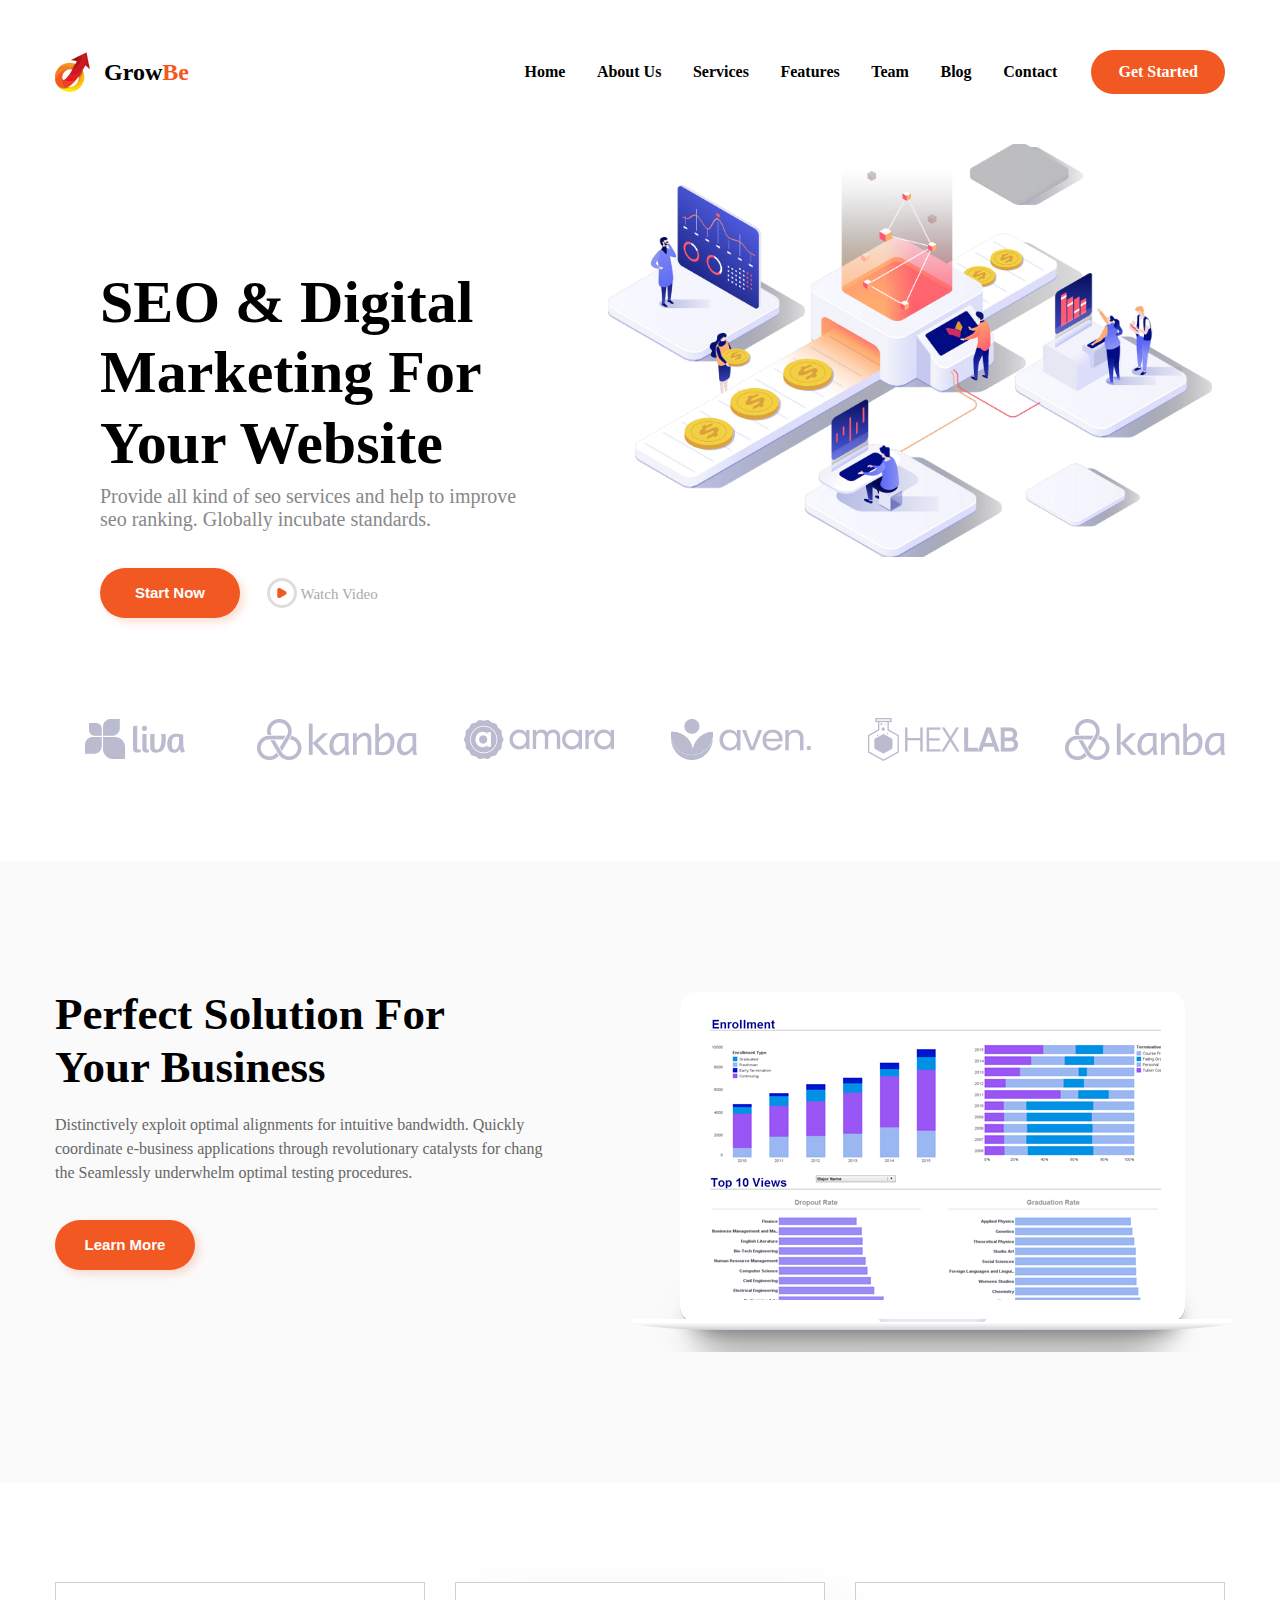
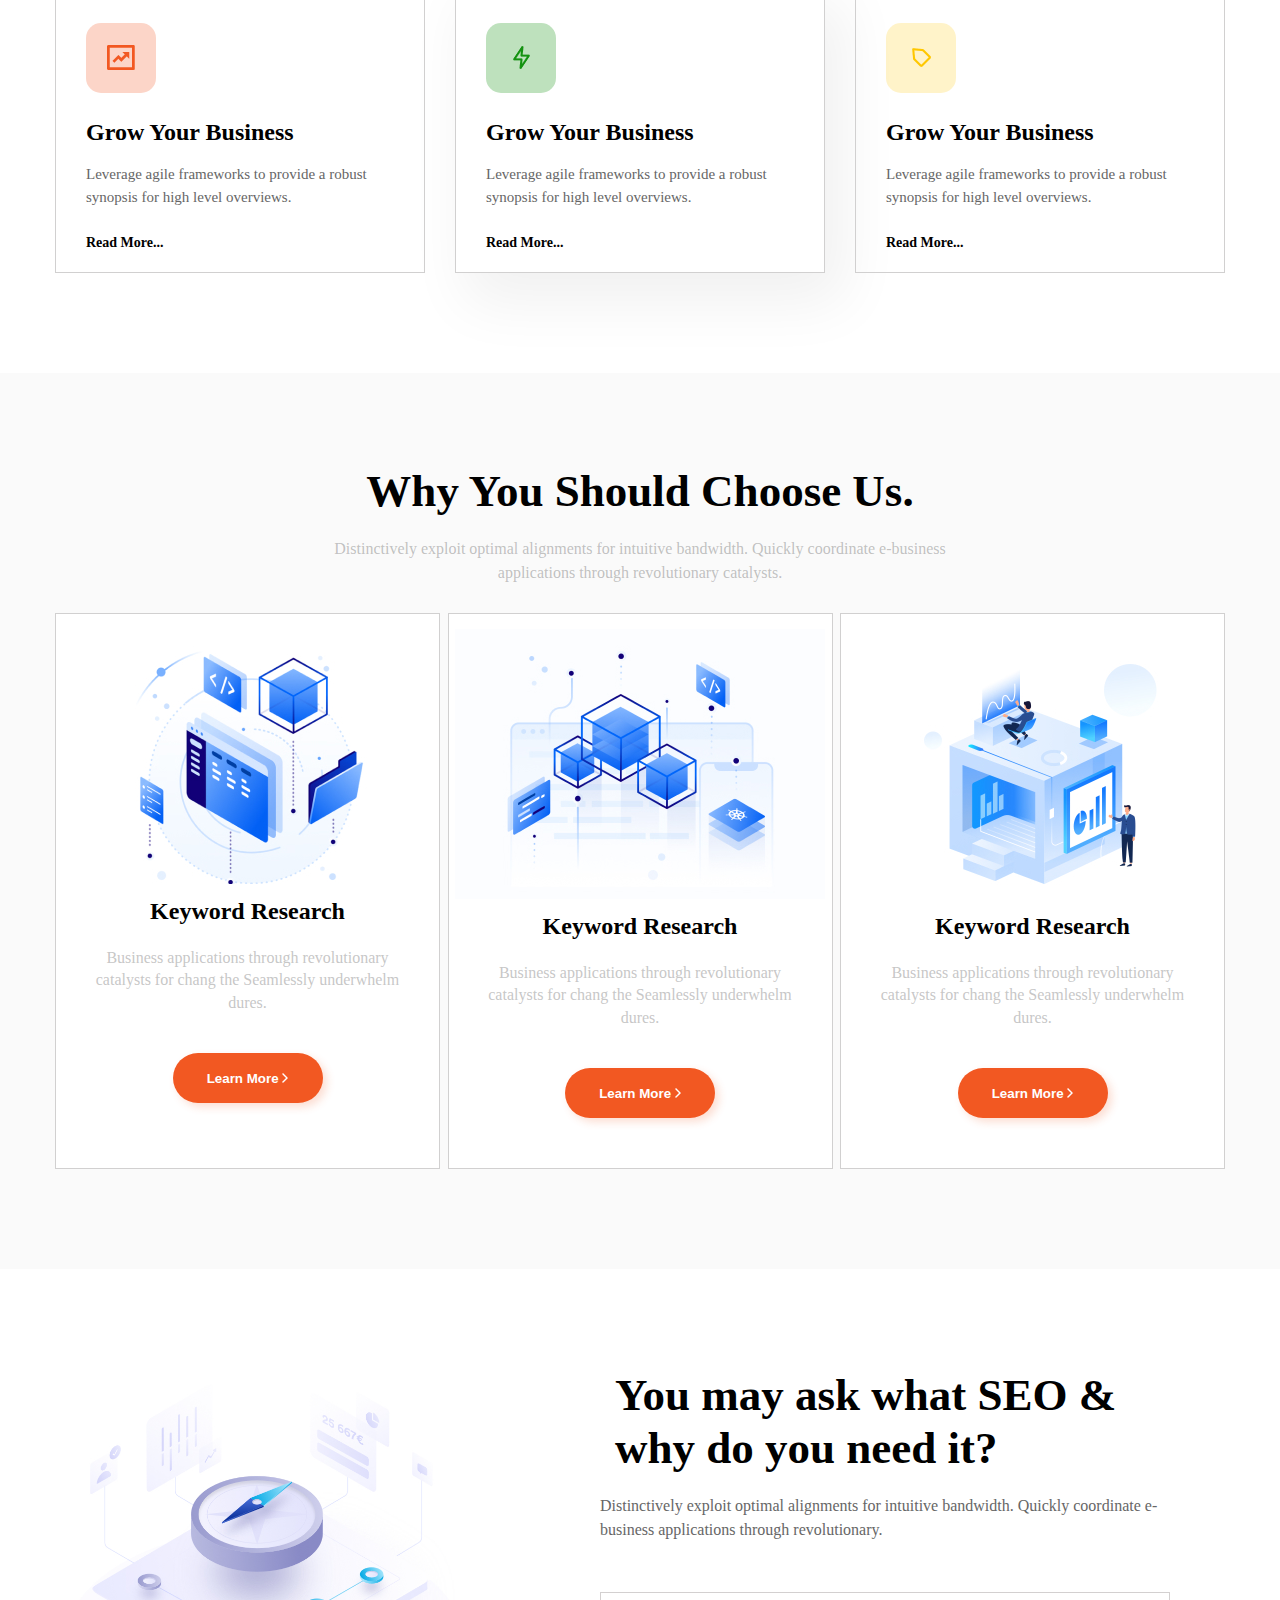
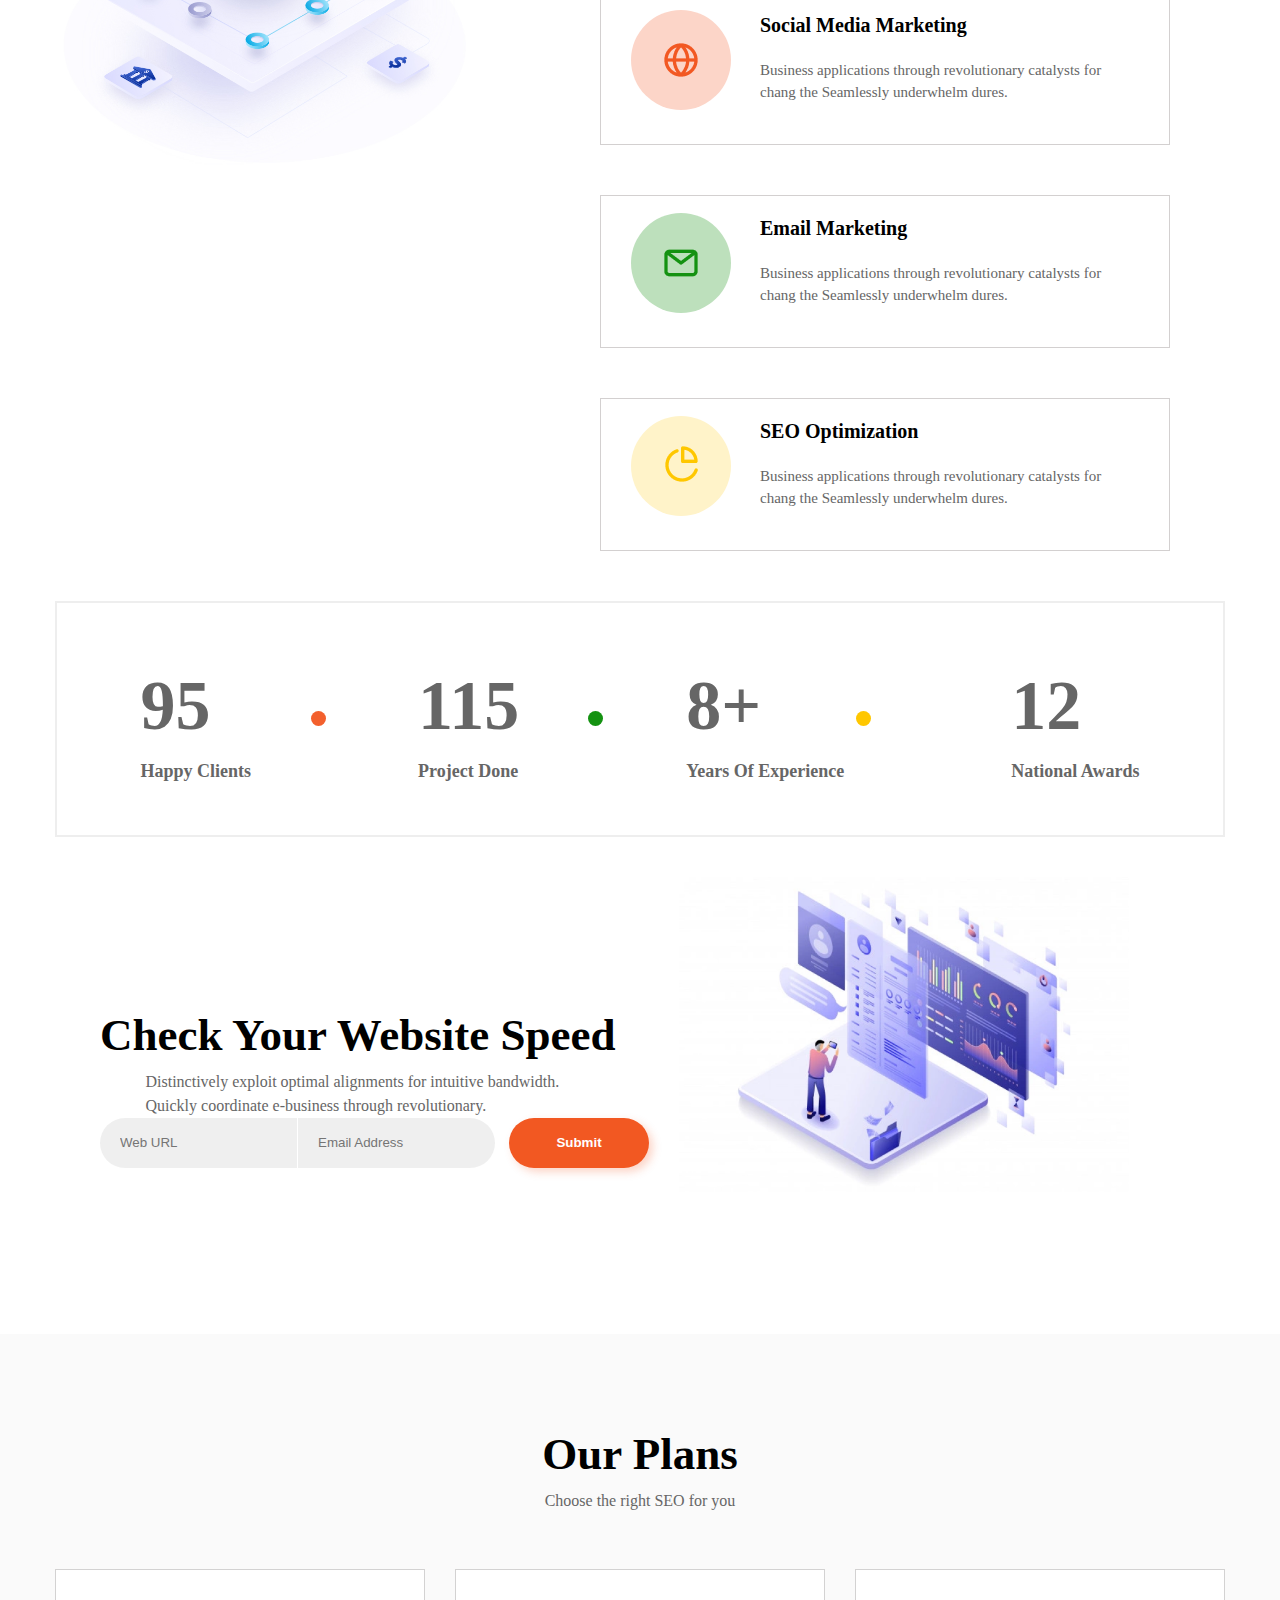
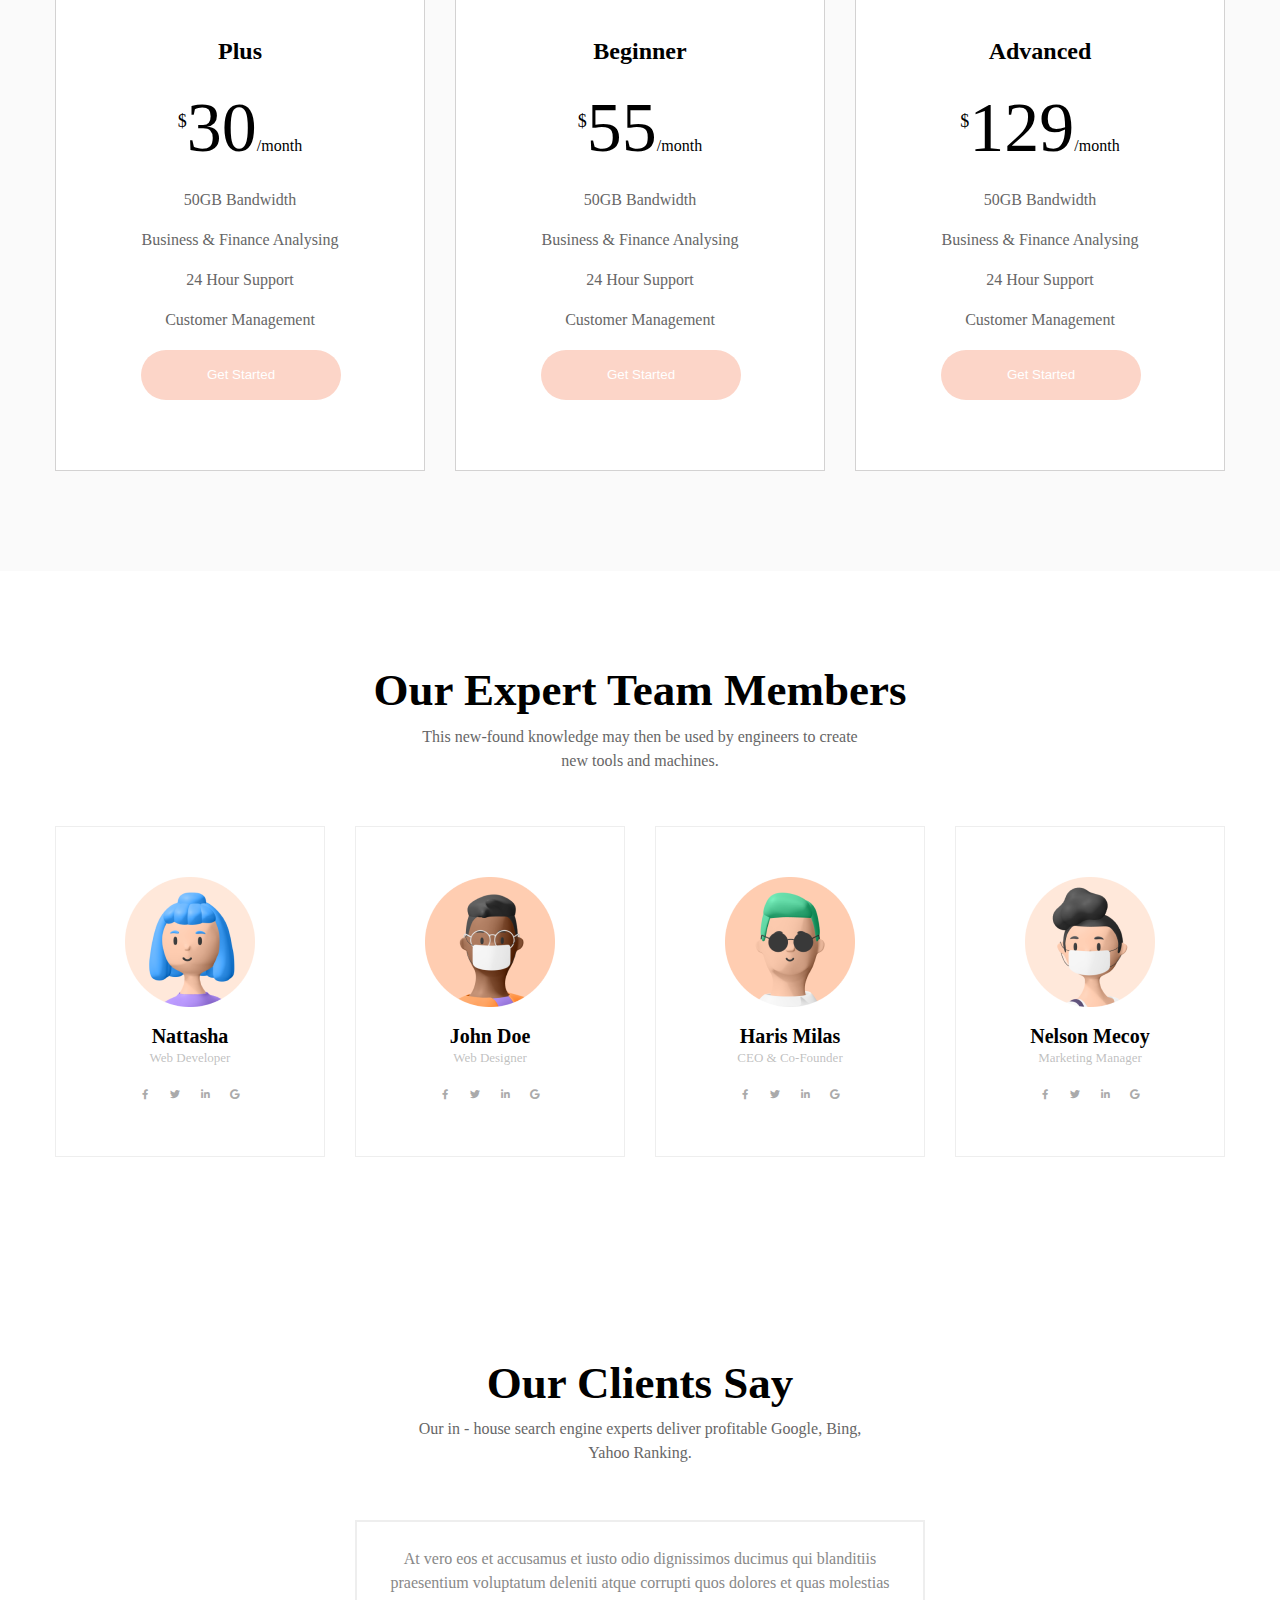
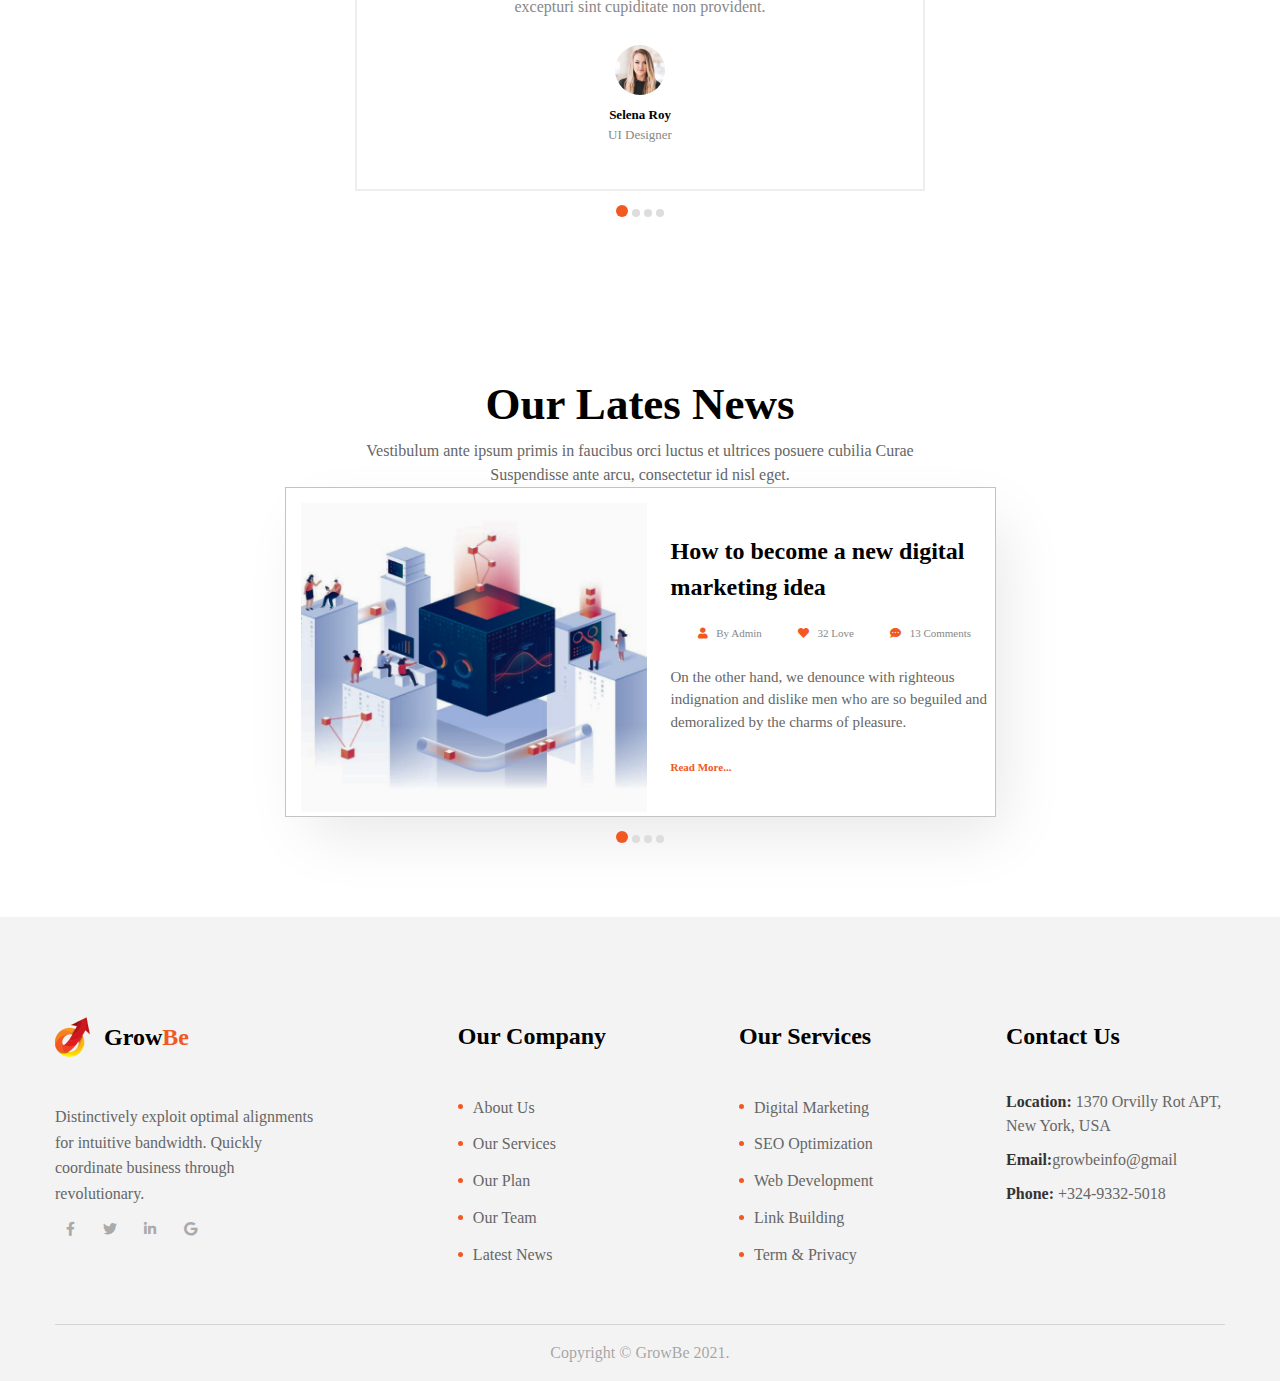
==== index.html @ 4da5a5cf "files extracted" ====
<!DOCTYPE html>
<html lang="en">
<head>
    <meta charset="UTF-8">
    <meta http-equiv="X-UA-Compatible" content="IE=edge">
    <meta name="viewport" content="width=device-width, initial-scale=1.0">
    <title>Proweb Object</title>
    <link rel="stylesheet" href="style/all.min.css">
    <link rel="stylesheet" href="style/stylesheet.css">
    <link rel="stylesheet" href="style/style.css">
    <link rel="stylesheet" href="style/media.css">
</head>
<body>
    
    <div class="header">
           <div class="nav">
               <a href="" class="logo">
                   <img src="images/logo.png" alt="">
                   Grow<span>Be</span>
               </a>
               
               <div class="navbar-burger">
                   <span></span>
               </div>
               <div class="links">
                <ul class="nav-menu">
                    <li class="nav-item">
                        <a href="" class="nav-link">Home</a>
                     </li>
                    <li class="nav-item">
                        <a href="" class="nav-link">About Us</a>
                     </li>
                    <li class="nav-item">
                        <a href="" class="nav-link">Services</a>
                     </li>
                    <li class="nav-item">
                        <a href="" class="nav-link">Features</a>
                     </li>
                    <li class="nav-item">
                        <a href="" class="nav-link">Team</a>
                     </li>
                    <li class="nav-item">
                        <a href="" class="nav-link">Blog</a>
                     </li>
                    <li class="nav-item">
                        <a href="" class="nav-link">Contact</a>
                     </li>
                     <li class="nav-item start-item-extra">
                        <a href="" class="nav-link start-link">Get Started</a>
                     </li>
                </ul>
                <div class="nav-item start-item">
                    <a href="" class="nav-link start-link">Get Started</a>
                 </div>
               </div>
           </div>
           
           <div class="container">
               <div class="header-content">
                   
                   <div class="left-content">
                    <h1>SEO & Digital Marketing For Your Website</h1>
                        <p>Provide all kind of seo services and help to improve
                        seo ranking. Globally incubate standards.</p>
                     <div class="header-links">
                            <button class="start-btn">Start Now</button>
                        <div class="watch-link">
                            <a href="">
                                <img src="images/Polygon 1.png" alt="">
                               </a>
                            Watch Video
                        </div>
                     </div>
                   </div>
                   
                   <div class="right-content">
                       <img width="80%" src="images/pngfind 1.jpg" alt="">
                   </div>
                    
               </div>
           </div>
           <div class="brands-logos">
            <img src="images/icon1.png" alt="">
            <img src="images/icon2 and 6.png" alt="">
            <img src="images/icon3.png" alt="">
            <img src="images/icon4.png" alt="">
            <img src="images/icon5.png" alt="">
            <img src="images/icon2 and 6.png" alt="">
        </div>
    </div>
    
    <section class="solution">
        <div class="container">
            <div class="solution-content">
               <h2>Perfect Solution For
                Your Business</h2> 
                <p>Distinctively exploit optimal alignments for intuitive bandwidth. Quickly
                    coordinate e-business applications through revolutionary catalysts for
                    chang the Seamlessly underwhelm optimal testing procedures.</p>
                    <button class="learn">Learn More</button>
            </div>
            <div class="solution-diagram">
                <img src="images/sectionSolution diagram.png" alt="">
            </div>
        </div>
    </section>
    
    <section class="services">
        <div class="container">
           <div class="service-items">
               <div class="service-content">
                   <div class="vector">
                       <img src="images/Vector icon1.png" alt="">
                   </div>
                   <h2>Grow Your Business</h2>
                   <p>Leverage agile frameworks to provide a robust synopsis for high level overviews.</p>
                   <a href="">Read More...</a>
               </div>
               <div class="service-content services-content2">
                   <div class="vector vector2">
                       <img src="images/Vector icon2.png" alt="">
                   </div>
                   <h2>Grow Your Business</h2>
                   <p>Leverage agile frameworks to provide a robust synopsis for high level overviews.</p>
                   <a href="">Read More...</a>
               </div>
               <div class="service-content">
                   <div class="vector vector3">
                       <img src="images/Vector icon3.png" alt="">
                   </div>
                   <h2>Grow Your Business</h2>
                   <p>Leverage agile frameworks to provide a robust synopsis for high level overviews.</p>
                   <a href="">Read More...</a>
               </div>
           </div> 
        </div>
    </section>
    
    <section class="info">
        <div class="container">
          <h2 class="info-title">Why You Should Choose Us.</h2>  
          <p class="info-subtitle">Distinctively exploit optimal alignments for intuitive bandwidth. Quickly coordinate e-business
            applications through revolutionary catalysts.</p>
            
            <div class="info-items">
                <div class="info-blocks">
                    <img src="images/keyword photo1.jpg" alt="">
                    <h2>Keyword Research</h2>
                    <p>Business applications through revolutionary catalysts for chang the Seamlessly underwhelm dures.</p>
                    <button class="moreInfo">Learn More <img src="images/Vector (7).png" alt=""></button>
                </div>
                <div class="info-blocks">
                    <img src="images/keyword photo2.jpg" alt="">
                    <h2>Keyword Research</h2>
                    <p>Business applications through revolutionary catalysts for chang the Seamlessly underwhelm dures.</p>
                    <button class="moreInfo">Learn More <img src="images/Vector (7).png" alt=""></button>
                </div>
                <div class="info-blocks">
                    <img src="images/keyword photo3.jpg" alt="">
                    <h2>Keyword Research</h2>
                    <p>Business applications through revolutionary catalysts for chang the Seamlessly underwhelm dures.</p>
                    <button class="moreInfo">Learn More <img src="images/Vector (7).png" alt=""></button>
                </div>
            </div>
        </div>
    </section>
    
    <section class="reason">
           <div class="reason-items">
               <div class="reason-content">
                   <img width="80%" src="images/dribbble_illustration_v3 1.jpg" class="illustration-photo" alt="">
               </div>
               
               <div class="reason-text-content">
                  <h2>You may ask what SEO & why do you need it?</h2> 
                  <p>Distinctively exploit optimal alignments for intuitive bandwidth. Quickly coordinate e-business applications through revolutionary.</p>  
                  
                  <div class="fields-marketing">
                      <div class="marketing-icon">
                          <img src="images/illustrate icon1.png" alt="">
                      </div>
                      <div class="marketing-text">
                        <h3>Social Media Marketing</h3>
                        <p>Business applications through revolutionary catalysts
                          for chang the Seamlessly underwhelm dures.</p>
                      </div>
                  </div>
                  <div class="fields-marketing">
                      <div class="marketing-icon market-icon2">
                          <img src="images/illustrate icon2.png" alt="">
                      </div>
                      <div class="marketing-text">
                        <h3>Email Marketing</h3>
                        <p>Business applications through revolutionary catalysts
                          for chang the Seamlessly underwhelm dures.</p>
                      </div>
                  </div>
                  <div class="fields-marketing">
                      <div class="marketing-icon market-icon3">
                          <img src="images/Vector (8).png" alt="">
                          <img src="images/Vector (9).png" alt="" class="extra-part">
                      </div>
                      <div class="marketing-text">
                        <h3>SEO Optimization</h3>
                        <p>Business applications through revolutionary catalysts
                          for chang the Seamlessly underwhelm dures.</p>
                      </div>
                  </div>
               </div>
           </div> 
    </section>
    
    <section class="results">
        <div class="container">
            <div class="result-statistics">
               <div class="project-nums">
                  <h2>95</h2> 
                  <p>Happy Clients</p>
               </div> 
               <div class="project-nums">
                  <h2>115</h2> 
                  <p>Project Done</p>
               </div> 
               <div class="project-nums">
                  <h2>8+</h2> 
                  <p>Years Of Experience</p>
               </div> 
               <div class="project-nums">
                  <h2>12</h2> 
                  <p>National Awards</p>
               </div> 
            </div>
        </div>
    </section>
    
    <section class="checkSpeed">
        <div class="container">
            <div class="check-content">
                <div class="check-text">
                    <h2>Check Your Website Speed </h2>
                    <p>Distinctively exploit optimal alignments for intuitive bandwidth.
                        Quickly coordinate e-business through revolutionary.</p>
                     <form action="" class="search-form">
                         <input type="text" placeholder="Web URL" class="check-input check-web">
                         <input type="text" placeholder="Email Address" class="check-input check-email">
                         <button type="submit">Submit</button>
                     </form>   
                </div>
                
                <div class="check-photo">
                    <img width="90%" src="images/image 1 (1).png" alt="">
                </div>
            </div>
        </div>
    </section>
    
    <section class="plans">
        <div class="container">
            <h2 class="title">Our Plans</h2>
            <p class="subtitle">Choose the right SEO for you</p>
            
            <div class="plan-items">
                <div class="plan-item-block">
                    <h2>Plus</h2>
                    <div class="price">
                        <span><sup>$</sup>30</span>/month
                    </div>
                    <ul>
                        <li>50GB Bandwidth</li>
                        <li>Business & Finance Analysing</li>
                        <li>24 Hour Support</li>
                        <li>Customer Management</li>
                    </ul>
                    
                    <button class="getPlanBtn">Get Started</button>
                </div>
                <div class="plan-item-block plan-item-main">
                    <h2>Beginner</h2>
                    <div class="price">
                        <span><sup>$</sup>55</span>/month
                    </div>
                    <ul>
                        <li>50GB Bandwidth</li>
                        <li>Business & Finance Analysing</li>
                        <li>24 Hour Support</li>
                        <li>Customer Management</li>
                    </ul>
                    
                    <button class="getPlanBtn">Get Started</button>
                </div>
                <div class="plan-item-block">
                    <h2>Advanced</h2>
                    <div class="price">
                        <span><sup>$</sup>129</span>/month
                    </div>
                    <ul>
                        <li>50GB Bandwidth</li>
                        <li>Business & Finance Analysing</li>
                        <li>24 Hour Support</li>
                        <li>Customer Management</li>
                    </ul>
                    
                    <button class="getPlanBtn">Get Started</button>
                </div>
            </div>
        </div>
    </section>
    
    <section class="team">
        <div class="container">
           <h2 class="title">Our Expert Team Members</h2> 
           <p class="subtitle">This new-found knowledge may then be used by engineers to
            create new tools and machines.</p>
            
            <div class="team-info-items">
                <div class="team-info">
                  <img src="images/team1.png" alt="">  
                  <h2>Nattasha</h2>
                  <p>Web Developer</p>
                  <div class="socials">
                      <div class="social">
                          <i class="fab fa-facebook-f"></i>
                        </div>
                      <div class="social">
                          <i class="fab fa-twitter"></i>
                        </div>
                      <div class="social">
                          <i class="fab fa-linkedin-in"></i>
                        </div>
                      <div class="social">
                          <i class="fab fa-google"></i>
                        </div>
                  </div>
                </div>
                <div class="team-info">
                  <img src="images/team2.png" alt="">  
                  <h2>John Doe</h2>
                  <p>Web Designer</p>
                  <div class="socials">
                    <div class="social">
                        <i class="fab fa-facebook-f"></i>
                      </div>
                    <div class="social">
                        <i class="fab fa-twitter"></i>
                      </div>
                    <div class="social">
                        <i class="fab fa-linkedin-in"></i>
                      </div>
                    <div class="social">
                        <i class="fab fa-google"></i>
                      </div>
                  </div>
                </div>
                <div class="team-info">
                  <img src="images/team3.png" alt="">  
                  <h2>Haris Milas</h2>
                  <p>CEO & Co-Founder</p>
                  <div class="socials">
                    <div class="social">
                        <i class="fab fa-facebook-f"></i>
                      </div>
                    <div class="social">
                        <i class="fab fa-twitter"></i>
                      </div>
                    <div class="social">
                        <i class="fab fa-linkedin-in"></i>
                      </div>
                    <div class="social">
                        <i class="fab fa-google"></i>
                      </div>
                  </div>
                </div>
                <div class="team-info">
                  <img src="images/team4.png" alt="">  
                  <h2>Nelson Mecoy</h2>
                  <p>Marketing Manager</p>
                  <div class="socials">
                    <div class="social">
                        <i class="fab fa-facebook-f"></i>
                      </div>
                    <div class="social">
                        <i class="fab fa-twitter"></i>
                      </div>
                    <div class="social">
                        <i class="fab fa-linkedin-in"></i>
                      </div>
                    <div class="social">
                        <i class="fab fa-google"></i>
                      </div>
                  </div>
                </div>
            </div>
        </div>
    </section>
    
    <section class="clients-feedback">
        <div class="container">
            <h2 class="title">Our Clients Say</h2>
            <p class="subtitle">Our in - house search engine experts deliver profitable Google,
                Bing, Yahoo Ranking.</p>
           <div class="slider slider1">
               <div class="inner">
                    <div class="feedback-items active">
                       <p class="feedback-text">At vero eos et accusamus et iusto odio dignissimos ducimus qui blanditiis praesentium voluptatum deleniti atque corrupti
                         quos dolores et quas molestias excepturi sint 
                         cupiditate non provident.
                       </p> 
                         <div class="photo-client">
                             <img src="images/client2.png" alt="">
                         </div>
                         <h2>Selena Roy</h2>
                         <p class="client-backg">UI Designer</p>
                    </div>
                    <div class="feedback-items">
                       <p class="feedback-text">At vero eos et accusamus et iusto odio dignissimos ducimus qui blanditiis praesentium voluptatum deleniti atque corrupti
                         Lorem ipsum dolor sit amet consectetur adipisicing elit. Quos architecto eius harum sit aut natus iure saepe magni, ipsa vel.
                       </p> 
                         <div class="photo-client">
                             <img src="images/client2.png" alt="">
                         </div>
                         <h2>Rabith Halson</h2>
                         <p class="client-backg">Web Designer</p>
                    </div>
                    <div class="feedback-items">
                       <p class="feedback-text">At vero eos et accusamus et iusto odio dignissimos ducimus qui blanditiis praesentium voluptatum deleniti atque corrupti
                         quos dolores et quas molestias excepturi sint 
                         cupiditate non provident.
                       </p> 
                         <div class="photo-client">
                             <img src="images/client1.png" alt="">
                         </div>
                         <h2>Selena Roy</h2>
                         <p class="client-backg">UI Designer</p>
                    </div>
                    <div class="feedback-items">
                       <p class="feedback-text">At vero eos et accusamus et iusto odio dignissimos ducimus qui blanditiis praesentium voluptatum deleniti. "Best services and the best quality of experience is got"
                       </p> 
                         <div class="photo-client">
                             <img src="images/client2.png" alt="">
                         </div>
                         <h2>RaBith Halson</h2>
                         <p class="client-backg">Web Designer</p>
                    </div>
                   </div> 
                   <div class="btns">
                    <button class="left">Left</button>
                    <button class="next">Next</button>
                </div>
                <div class="buttons">
                 <button slide-to="0" class="round-btns active"></button>
                 <button slide-to="1" class="round-btns"></button>
                 <button slide-to="2" class="round-btns"></button>
                 <button slide-to="3" class="round-btns"></button>
              </div>
                 </div>
                 
        </div>
    </section>
    
    <section class="news">
        <div class="container">
            <h2 class="title">Our Lates News</h2>
            <p class="subtitle">Vestibulum ante ipsum       primis in faucibus orci luctus et ultrices posuere cubilia
            Curae Suspendisse ante arcu, consectetur id nisl eget.
            </p>
            
            
            <div class="slider slider2">
                <div class="inner">
                     <div class="feedback-items active">
                       <div class="news-item">
                        <div class="news-photo">
                            <img src="images/header.png" alt=""> 
                           </div>
                           
                           <div class="news-content">
                               <h2>How to become a new digital marketing idea</h2>
                                
                               <div class="news-statistics">
                                 <div class="stat-item">
                                    <i class="fas fa-user"></i> By Admin
                                 </div>  
                                 <div class="stat-item">
                                    <i class="fas fa-heart"></i>
                                    32 Love
                                 </div>  
                                 <div class="stat-item">
                                    <i class="fas fa-comment-dots"></i> 13 Comments
                                 </div>  
                                 
                               </div>
                               
                               <p class="news-text">
                                   On the other hand, we denounce with righteous indignation and dislike men who are so beguiled and demoralized by the charms of pleasure.
                               </p>
                               <a href="" class="readMore">Read More...</a>
                           </div>
                       </div>
                        
                     </div>
                     <div class="feedback-items">
                       <div class="news-item">
                        <div class="news-photo">
                            <img src="images/keyword photo1.jpg" alt=""> 
                           </div>
                           
                           <div class="news-content">
                               <h2>New Digital Marketing Approaches!</h2>
                                
                               <div class="news-statistics">
                                 <div class="stat-item">
                                    <i class="fas fa-user"></i> By Admin
                                 </div>  
                                 <div class="stat-item">
                                    <i class="fas fa-heart"></i>
                                    101 Love
                                 </div>  
                                 <div class="stat-item">
                                    <i class="fas fa-comment-dots"></i> 54 Comments
                                 </div>  
                                 
                               </div>
                               
                               <p class="news-text">
                                   On the other hand, we denounce with righteous indignation and dislike men who are so beguiled and demoralized by the charms of pleasure.
                               </p>
                               <a href="" class="readMore">Read More...</a>
                           </div>
                       </div>
                        
                     </div>
                     <div class="feedback-items">
                       <div class="news-item">
                        <div class="news-photo">
                            <img src="images/keyword photo2.jpg" alt=""> 
                           </div>
                           
                           <div class="news-content">
                               <h2>Alternative Marketing Approaches to Explore more!</h2>
                                
                               <div class="news-statistics">
                                 <div class="stat-item">
                                    <i class="fas fa-user"></i> By Admin
                                 </div>  
                                 <div class="stat-item">
                                    <i class="fas fa-heart"></i>
                                    234 Love
                                 </div>  
                                 <div class="stat-item">
                                    <i class="fas fa-comment-dots"></i> 130 Comments
                                 </div>  
                                 
                               </div>
                               
                               <p class="news-text">
                                   On the other hand, we denounce with righteous indignation and dislike men who are so beguiled and demoralized by the charms of pleasure.
                               </p>
                               <a href="" class="readMore">Read More...</a>
                           </div>
                       </div>
                        
                     </div>
                     <div class="feedback-items">
                       <div class="news-item">
                        <div class="news-photo">
                            <img src="images/keyword photo3.jpg" alt=""> 
                           </div>
                           
                           <div class="news-content">
                               <h2>How to become a new digital marketing idea</h2>
                                
                               <div class="news-statistics">
                                 <div class="stat-item">
                                    <i class="fas fa-user"></i> By Admin
                                 </div>  
                                 <div class="stat-item">
                                    <i class="fas fa-heart"></i>
                                    332 Love
                                 </div>  
                                 <div class="stat-item">
                                    <i class="fas fa-comment-dots"></i> 189 Comments
                                 </div>  
                                 
                               </div>
                               
                               <p class="news-text">
                                   On the other hand, we denounce with righteous indignation and dislike men who are so beguiled and demoralized by the charms of pleasure.
                               </p>
                               <a href="" class="readMore">Read More...</a>
                           </div>
                       </div>
                        
                     </div>
                    </div> 
                    <div class="btns">
                     <button class="left">Left</button>
                     <button class="next">Next</button>
                 </div>
                 <div class="buttons">
                  <button slide-to="0" class="round-btns active"></button>
                  <button slide-to="1" class="round-btns"></button>
                  <button slide-to="2" class="round-btns"></button>
                  <button slide-to="3" class="round-btns"></button>
               </div>
            </div>
        </div>
    </section>
    
    
    <footer>
        <div class="container">
           <div class="footer-blocks">
               <div class="about-block">
                   <a href="" class="logo">
                       <img src="images/logo.png" alt="">
                       Grow<span>Be</span>
                   </a>
                   <p>Distinctively exploit optimal alignments for intuitive bandwidth. Quickly coordinate business through revolutionary.</p>
                   <div class="foot-socials">
                    <a class="foot-social">
                        <i class="fab fa-facebook-f"></i>
                      </a>
                    <a class="foot-social">
                        <i class="fab fa-twitter"></i>
                      </a>
                    <a class="foot-social">
                        <i class="fab fa-linkedin-in"></i>
                      </a>
                    <a class="foot-social">
                        <i class="fab fa-google"></i>
                      </a>
                   </div>
               </div>
               
               <div class="company-block">
                 <h2>Our Company</h2>  
                    <ul>
                        <li><a href="">About Us</a></li>
                        <li><a href="">Our Services</a></li>
                        <li><a href="">Our Plan</a></li>
                        <li><a href="">Our Team</a></li>
                        <li><a href="">Latest News</a></li>
                    </ul>
               </div>
               
               <div class="service-block">
                   <h2>Our Services</h2>
                   <ul>
                       <li><a href="">Digital Marketing</a></li>
                       <li><a href="">SEO Optimization</a></li>
                       <li><a href="">Web Development</a></li>
                       <li><a href="">Link Building</a></li>
                       <li><a href="">Term & Privacy</a></li>
                   </ul>
               </div>
               
               <div class="contact-block">
                   <h2>Contact Us</h2>
                   <p class="location"><span>Location:</span> 1370 Orvilly Rot APT, New York, USA</p>
                   <p class="email"><a href=""><span>Email:</span>growbeinfo@gmail</a></p>
                   <p class="phone"><span>Phone:</span> +324-9332-5018</p>
               </div>
           </div> 
           
           <div class="copy-right">
               Copyright &copy; GrowBe 2021.
           </div>
        </div>
    </footer>
    
    <button class="targetMove"><i class="fa fa-angle-up"></i></button>
    
    <script src="script/script.js"></script>
</body>
</html>
---- style/stylesheet.css ----
@font-face {
    font-family: 'Gilroy';
    src: url('Gilroy-ExtraBold.eot');
    src: local('Gilroy ExtraBold'), local('Gilroy-ExtraBold'),
        url('Gilroy-ExtraBold.eot?#iefix') format('embedded-opentype'),
        url('Gilroy-ExtraBold.woff') format('woff'),
        url('Gilroy-ExtraBold.ttf') format('truetype');
    font-weight: 800;
    font-style: normal;
}

@font-face {
    font-family: 'Gilroy';
    src: url('Gilroy-Heavy.eot');
    src: local('Gilroy Heavy'), local('Gilroy-Heavy'),
        url('Gilroy-Heavy.eot?#iefix') format('embedded-opentype'),
        url('Gilroy-Heavy.woff') format('woff'),
        url('Gilroy-Heavy.ttf') format('truetype');
    font-weight: 900;
    font-style: normal;
}

@font-face {
    font-family: 'Gilroy';
    src: url('Gilroy-LightItalic.eot');
    src: local('Gilroy Light Italic'), local('Gilroy-LightItalic'),
        url('Gilroy-LightItalic.eot?#iefix') format('embedded-opentype'),
        url('Gilroy-LightItalic.woff') format('woff'),
        url('Gilroy-LightItalic.ttf') format('truetype');
    font-weight: 300;
    font-style: italic;
}

@font-face {
    font-family: 'Gilroy';
    src: url('Gilroy-ThinItalic.eot');
    src: local('Gilroy Thin Italic'), local('Gilroy-ThinItalic'),
        url('Gilroy-ThinItalic.eot?#iefix') format('embedded-opentype'),
        url('Gilroy-ThinItalic.woff') format('woff'),
        url('Gilroy-ThinItalic.ttf') format('truetype');
    font-weight: 100;
    font-style: italic;
}

@font-face {
    font-family: 'Gilroy';
    src: url('Gilroy-BlackItalic.eot');
    src: local('Gilroy Black Italic'), local('Gilroy-BlackItalic'),
        url('Gilroy-BlackItalic.eot?#iefix') format('embedded-opentype'),
        url('Gilroy-BlackItalic.woff') format('woff'),
        url('Gilroy-BlackItalic.ttf') format('truetype');
    font-weight: 900;
    font-style: italic;
}

@font-face {
    font-family: 'Gilroy';
    src: url('Gilroy-BoldItalic.eot');
    src: local('Gilroy Bold Italic'), local('Gilroy-BoldItalic'),
        url('Gilroy-BoldItalic.eot?#iefix') format('embedded-opentype'),
        url('Gilroy-BoldItalic.woff') format('woff'),
        url('Gilroy-BoldItalic.ttf') format('truetype');
    font-weight: bold;
    font-style: italic;
}

@font-face {
    font-family: 'Gilroy';
    src: url('Gilroy-SemiBold.eot');
    src: local('Gilroy SemiBold'), local('Gilroy-SemiBold'),
        url('Gilroy-SemiBold.eot?#iefix') format('embedded-opentype'),
        url('Gilroy-SemiBold.woff') format('woff'),
        url('Gilroy-SemiBold.ttf') format('truetype');
    font-weight: 600;
    font-style: normal;
}

@font-face {
    font-family: 'Gilroy';
    src: url('Gilroy-UltraLightItalic.eot');
    src: local('Gilroy UltraLight Italic'), local('Gilroy-UltraLightItalic'),
        url('Gilroy-UltraLightItalic.eot?#iefix') format('embedded-opentype'),
        url('Gilroy-UltraLightItalic.woff') format('woff'),
        url('Gilroy-UltraLightItalic.ttf') format('truetype');
    font-weight: 200;
    font-style: italic;
}

@font-face {
    font-family: 'Gilroy';
    src: url('Gilroy-SemiBoldItalic.eot');
    src: local('Gilroy SemiBold Italic'), local('Gilroy-SemiBoldItalic'),
        url('Gilroy-SemiBoldItalic.eot?#iefix') format('embedded-opentype'),
        url('Gilroy-SemiBoldItalic.woff') format('woff'),
        url('Gilroy-SemiBoldItalic.ttf') format('truetype');
    font-weight: 600;
    font-style: italic;
}

@font-face {
    font-family: 'Gilroy';
    src: url('Gilroy-Light.eot');
    src: local('Gilroy Light'), local('Gilroy-Light'),
        url('Gilroy-Light.eot?#iefix') format('embedded-opentype'),
        url('Gilroy-Light.woff') format('woff'),
        url('Gilroy-Light.ttf') format('truetype');
    font-weight: 300;
    font-style: normal;
}

@font-face {
    font-family: 'Gilroy';
    src: url('Gilroy-MediumItalic.eot');
    src: local('Gilroy Medium Italic'), local('Gilroy-MediumItalic'),
        url('Gilroy-MediumItalic.eot?#iefix') format('embedded-opentype'),
        url('Gilroy-MediumItalic.woff') format('woff'),
        url('Gilroy-MediumItalic.ttf') format('truetype');
    font-weight: 500;
    font-style: italic;
}

@font-face {
    font-family: 'Gilroy';
    src: url('Gilroy-ExtraBoldItalic.eot');
    src: local('Gilroy ExtraBold Italic'), local('Gilroy-ExtraBoldItalic'),
        url('Gilroy-ExtraBoldItalic.eot?#iefix') format('embedded-opentype'),
        url('Gilroy-ExtraBoldItalic.woff') format('woff'),
        url('Gilroy-ExtraBoldItalic.ttf') format('truetype');
    font-weight: 800;
    font-style: italic;
}

@font-face {
    font-family: 'Gilroy';
    src: url('Gilroy-Regular.eot');
    src: local('Gilroy Regular'), local('Gilroy-Regular'),
        url('Gilroy-Regular.eot?#iefix') format('embedded-opentype'),
        url('Gilroy-Regular.woff') format('woff'),
        url('Gilroy-Regular.ttf') format('truetype');
    font-weight: normal;
    font-style: normal;
}

@font-face {
    font-family: 'Gilroy';
    src: url('Gilroy-HeavyItalic.eot');
    src: local('Gilroy Heavy Italic'), local('Gilroy-HeavyItalic'),
        url('Gilroy-HeavyItalic.eot?#iefix') format('embedded-opentype'),
        url('Gilroy-HeavyItalic.woff') format('woff'),
        url('Gilroy-HeavyItalic.ttf') format('truetype');
    font-weight: 900;
    font-style: italic;
}

@font-face {
    font-family: 'Gilroy';
    src: url('Gilroy-Medium.eot');
    src: local('Gilroy Medium'), local('Gilroy-Medium'),
        url('Gilroy-Medium.eot?#iefix') format('embedded-opentype'),
        url('Gilroy-Medium.woff') format('woff'),
        url('Gilroy-Medium.ttf') format('truetype');
    font-weight: 500;
    font-style: normal;
}

@font-face {
    font-family: 'Gilroy';
    src: url('Gilroy-RegularItalic.eot');
    src: local('Gilroy Regular Italic'), local('Gilroy-RegularItalic'),
        url('Gilroy-RegularItalic.eot?#iefix') format('embedded-opentype'),
        url('Gilroy-RegularItalic.woff') format('woff'),
        url('Gilroy-RegularItalic.ttf') format('truetype');
    font-weight: normal;
    font-style: italic;
}

@font-face {
    font-family: 'Gilroy';
    src: url('Gilroy-UltraLight.eot');
    src: local('Gilroy UltraLight'), local('Gilroy-UltraLight'),
        url('Gilroy-UltraLight.eot?#iefix') format('embedded-opentype'),
        url('Gilroy-UltraLight.woff') format('woff'),
        url('Gilroy-UltraLight.ttf') format('truetype');
    font-weight: 200;
    font-style: normal;
}

@font-face {
    font-family: 'Gilroy';
    src: url('Gilroy-Bold.eot');
    src: local('Gilroy Bold'), local('Gilroy-Bold'),
        url('Gilroy-Bold.eot?#iefix') format('embedded-opentype'),
        url('Gilroy-Bold.woff') format('woff'),
        url('Gilroy-Bold.ttf') format('truetype');
    font-weight: bold;
    font-style: normal;
}

@font-face {
    font-family: 'Gilroy';
    src: url('Gilroy-Thin.eot');
    src: local('Gilroy Thin'), local('Gilroy-Thin'),
        url('Gilroy-Thin.eot?#iefix') format('embedded-opentype'),
        url('Gilroy-Thin.woff') format('woff'),
        url('Gilroy-Thin.ttf') format('truetype');
    font-weight: 100;
    font-style: normal;
}

@font-face {
    font-family: 'Gilroy';
    src: url('Gilroy-Black.eot');
    src: local('Gilroy Black'), local('Gilroy-Black'),
        url('Gilroy-Black.eot?#iefix') format('embedded-opentype'),
        url('Gilroy-Black.woff') format('woff'),
        url('Gilroy-Black.ttf') format('truetype');
    font-weight: 900;
    font-style: normal;
}
---- style/style.css ----
* {
    padding:0;
    margin:0;
    box-sizing: border-box;
    text-decoration: none;
    list-style: none;
}
body {
    background: #fff;
    font-family: 'Gilroy';
    font-weight: 400;
}
button, textarea, input, select {
    outline:none;
}
button {
    cursor: pointer;
}
/* .header {
    
} */

.container {
  max-width: 1170px;
  margin:0 auto;  
}
.header .container {
    max-width: 1470px;
    margin:0 auto 0 100px;
}
.header {
    position: relative;
}


/* Nav Items */

.nav {
   max-width: 1170px;
   margin:0 auto 50px; 
   display: flex;
   align-items: center;
   justify-content: space-between;
   padding:50px 0 0;
}

.logo {
    font-family: 'Gilroy-Bold';
   font-size: 24px; 
   line-height: 28.13px;
   font-weight: 700;
   color:#000;
   display: flex;
   align-items: center;
}
.logo span {
   color:#F25822; 
}
.logo img {
   margin-right: 14px; 
}
.start-item-extra {
    display: none;
}
.nav-menu {
    width: 533px;
    display: flex;
    justify-content: space-between;
    align-items: center;
}
.nav-link {
    font-family: 'Gilroy-SemiBold';
    font-size: 16px;
    color:#000;
    font-weight: 600;
    transition: 0.9s;
}
.nav-item:hover .nav-link {
    color:#F25822;
}
.links {
    display: flex;
}
.start-link {
    display: inline-block;
    padding:13px 27px;
    background: #F25822;
    color:#fff;
    border-radius: 30px;
    margin-left: 34px;
    transition: 0.7s;
}
.start-item:hover .start-link {
    background: rgb(170, 48, 4);
    color:#fff;
}

/* Header Content */

.header-content {
    display: flex;
    justify-content: space-between;
}
.left-content h1 {
    max-width: 522px;
    font-size: 60px;
    line-height: 70.31px;
    margin: 123px 0 7px;
    
}
.left-content p {
    font-weight: 'Gilroy-Medium';
   line-height: 23px; 
   max-width: 466px;
   font-size: 20px;
   color: #888888;
   margin-bottom: 37px;

}
.start-btn {
  width: 140px;  
  height: 50px;
  background: #F25822;
  box-shadow: 4px 4px 8px rgba(242, 88, 34, 0.2);
  border-radius: 50px;
  color:#fff;
  border:none;
  font-weight: 700;
  font-size: 15px;
  margin-right: 27px;
}

.watch-link {
    font-size: 15px;
    line-height: 18px;
    color:#aaa;
}
.watch-link a{
    display: inline-flex;
    justify-content: center;
    align-items: center;
    width: 30px;
    height: 30px;
    border-radius: 50%;
    border: 3px solid #ddd;
}
.header-links {
    display: flex;
    align-items: center;
}

.right-content img {
    margin-left: 83px;
}
.brands-logos {
    max-width: 1170px;
    margin:0 auto;
    padding:97px 0 96px;
    display: flex;
    justify-content: space-between;
    flex-wrap: wrap;
}



/* Section Solution */
.solution {
    background: #fafafa;
}
.solution .container {
    display: flex;
    justify-content: space-between;
    padding:127px 0 126px;
    margin:0 auto;
    flex-wrap: wrap;
}
.solution-content {
    margin-right: 50px;
}
.solution-content h2 {
   max-width: 400px; 
   line-height: 52.73px;
   font-size: 45px;
   color:#000;
   font-weight: 700;
}
.solution-content p {
    margin-top: 20px;
    font-size: 16px;
    line-height: 24px;
    max-width: 500px;
    color:#666666;
}
.learn {
    width: 140px;
    height: 50px;
    background: #f25822;
    box-shadow: 4px 4px 8px rgba(242, 88, 34, 0.2);
    border-radius: 50px;
    color:#fff;
    border:none;
    margin-top: 35px;
    font-size: 15px;
    line-height: 18px;
    font-weight: 700;
}
.solution-diagram {
    max-width: 600px;
    background: #fafafa;
}


/* Section Services */
.services {
    padding:100px 0;
}
.service-items {
    display: flex;
    align-items: center;
    justify-content: space-between;
    flex-wrap: wrap;
}
.service-content {
    width: 370px;
    height: 291px;
    padding:40px 31px 25px 30px;
    border:1px solid rgba(206, 205, 205, 0.933);
}
.services-content2 {
    box-shadow: 15px 25px 56px 5px #0000000f;
}
.service-content:hover {
    box-shadow: 15px 25px 56px 20px #0000000f;

}
.vector {
   width: 70px; 
   height: 70px;
   background: rgba(242, 88, 34, 0.25);
   border-radius: 15px;
   display: inline-flex;
   justify-content: center;
   align-items: center;
}
.service-content h2 {
  font-size: 24px;  
  line-height: 28.13px;
  color:#000;
  margin: 25px 0 17px;
  font-weight: 700;
}
.service-content p {
    font-size: 15px;
    color:#666;
    line-height: 22.5px;
    margin-bottom: 25px;
    max-width: 310px;
}
.service-content a {
  font-size: 14px;  
  line-height: 16.5px;
  color:#000;
  font-weight: 700;
}
.vector2 {
    background: rgba(20, 146, 17, 0.28);
}
.vector3 {
    background: rgba(255, 205, 29, 0.24);
}



/* Section Info */
.info {
    background: #fafafa;
    text-align: center;
    padding:92px 0 100px;
}
.info-title {
   font-size: 45px; 
   line-height: 52.75px;
   color:#000;
   font-weight: 700;
   margin:0 0 19px;
}
.info-subtitle {
    font-size: 16px;
    line-height: 24px;
    color:#6666;
    max-width: 682px;
    margin: 0 auto 28px;
}
.info-items {
    display: flex;
    justify-content: space-between;
    flex-wrap: wrap;
}
.info-blocks {
   width: 385px; 
   background: #fff;
   padding: 15px 0 50px;
   transition: 0.5s;
   border:1px solid rgba(206, 205, 205, 0.933);
}
.info-blocks:hover {
    box-shadow: 15px 25px 60px 10px #0000001A;
}
.info-blocks h2 {
   font-size: 24px; 
   color:#000;
   font-weight: 700;
   margin:10px 0 22px;
}
.info-blocks p {
    max-width: 310px;
    line-height: 22.5px;
    text-align: center;
    margin:0 auto;
    color:#aaaa;
    margin-bottom: 39px;
}
.moreInfo {
   width: 150px; 
   height: 50px;
   background: #F25822;
   box-shadow: 4px 4px 8px rgba(242, 88, 34, 0.2);
   border-radius: 50px; 
   border:none;
   color:#fff; 
   font-weight: 700;
}

/* Section Reason */

.reason {
    position: relative;
    padding:100px 0 50px;
}
.reason-items {
  display: flex; 
  flex-wrap: wrap; 
}.reason-content {
    max-width: 600px;
}
.illustration-photo {
    width: 80%;   
}
.reason-text-content h2 {
   font-size: 45px; 
   line-height: 52.73px;
   color:#000;
   font-weight: 700;
   max-width: 550px;
   margin:0 15px;
}
.reason-text-content p {
    max-width: 570px;
    font-size: 16px;
    color:#666;
    line-height: 24px;
    margin: 19px 0 23px;
}
.marketing-icon {
    width: 100px;
    height: 100px;
    border-radius: 50%;
    background: #fcd5c8;
    display: inline-flex;
    justify-content: center;
    align-items: center;
    margin-right: 29px;
    flex:0 0 100px;
}
.fields-marketing {
    display: flex;
    margin:50px 0 0;
    max-width: 570px;
    padding:17px 40px 17px 30px;
    border:1px solid rgba(208, 205, 205, 0.933);
}
.fields-marketing:hover {
    box-shadow: 15px 25px 60px -5px #0000001A;
}
.marketing-text h3 {
   font-size: 20px; 
   color:#000;
   line-height: 30px;
}
.marketing-text p {
    font-size: 15px;
    color:#666;
    line-height: 22.5px;
    max-width: 362px;
}
.market-icon2 {
   background: #bde0bc; 
}
.market-icon3 {
    background: #fff3c9;
    position: relative;
}
.extra-part {
    position: absolute;
    top:30px;
    left:50px;
}


/* Section Result */

.result {
    
}

.result-statistics {
    max-width: 1170px;
    padding:50px 0;
    margin:0 auto;
    display: flex;
    border: 2px solid #eee;
    justify-content: space-around;
    align-items: center;
}
.project-nums {
    display: flex;
    flex-direction: column;
    justify-content: center;
    position: relative;
    flex-wrap: wrap;
}
.project-nums h2 {
    font-size: 70px;
    line-height: 105px;
    color:#666;
}
.project-nums p {
  font-size: 18px;     
  line-height: 27px;
  font-weight: 600;
  color:#666;
}
.project-nums:first-child::after {
    content:'';
    width: 15px;
    height: 15px;
    border-radius: 50%;
    background: #f3602d;
    position: absolute;
    left:170px;
}
.project-nums:nth-child(2)::after{
    content:'';
    width: 15px;
    height: 15px;
    border-radius: 50%;
    background: #149211;
    position: absolute;
    left:170px;
}
.project-nums:nth-child(3)::after{
    content:'';
    width: 15px;
    height: 15px;
    border-radius: 50%;
    background: #ffc700;
    position: absolute;
    left:170px;
}


/* Section Check */

.checkSpeed {
  padding:0 0 138px;  
}

.check-content {
    display: flex;
    align-items: center;
    flex-wrap: wrap;
}
.checkSpeed .container {
    max-width: 1400px;
    margin:0 auto 0 100px;
}
.check-text {
    max-width: 560px;
    margin-right: 30px;
}
.check-text h2 {
    font-size: 45px;
    line-height: 67.5px;
    color:#000;
    font-weight: 700;
    margin: 138px 0 0;
}
.check-text p {
   max-width: 458px; 
   font-size: 16px;
   line-height: 24px;
   color:#666;
   margin-bottom: 55px;
   margin:0 auto;
}
.search-form input {
   max-width: 200px; 
   height: 50px;
   background: #eeee;
   padding:16px 0 17px 20px; 
   border:none;
}
.check-email {
    margin-left: -3px;
    border-top-right-radius: 50px;
    border-bottom-right-radius: 50px;
}

.check-web {
  border-top-left-radius: 50px;  
  border-bottom-left-radius: 50px; 
}
.search-form button {
   width: 140px; 
   height: 50px;
   background: #f25822;
   border-radius: 50px;
   box-shadow: 4px 4px 8px 0px #F2582240;
   border:none;
   color:#fff;
   font-weight: 700;
   margin-left: 10px;
}
.active-input {
    border:2px solid red !important;
}
.check-photo {
    margin-top: 40px;
    max-width: 500px;
}

.title {
  font-weight: 700;  
  font-size: 45px;
  color:#000;
  text-align: center;
  line-height: 67.75px;
}
.subtitle {
   font-size: 16px; 
   color:#666;
   line-height: 24px;
   text-align: center;
}


/* Section Plans */

.plans {
    background: #fafafa;
    padding:87px 0 100px;
}
.plan-items {
    display: flex;
    justify-content: space-between;
    flex-wrap: wrap;
}

.plan-item-block {
    width: 370px; 
   text-align: center;
   background: #fff;
    padding:63px 85px 70px; 
    margin-top: 56px;
    transition: 0.8s;
    border: 1px solid rgba(208, 207, 207, 0.933);
}
.plan-item-block:hover {
    transform: scale(1.05);
    box-shadow: 15px 25px 70px -5px rgba(0, 0, 0, 0.07);
    cursor: pointer;
}
.plan-item-block:hover .getPlanBtn {
    background: #F25822;
}
.plan-item-block:hover h2 {
    color:#F25822;
}
.plan-item-block h2 {
    font-size: 24px;
    color:#000;
    line-height: 36px;
    text-align: center;
    margin-bottom: 6px;
}
.price {
   color:#000; 
   font-weight: 500;
}
.price sup {
   font-size: 18px; 
   line-height: 27px;
   color:#000;
}
.price span {
   font-size: 70px; 
   line-height: 105px;
}
.plan-item-block ul li {
    font-size: 16px;
    line-height: 40px;
    color:#666;
}
.plan-item-block ul {
    margin-bottom: 10px;
}
.getPlanBtn {
    width: 200px;
    height: 50px;
    background: rgba(242, 88, 34, 0.25);
    border-radius: 50px;
    color:#fff;
    border:none;
}



/* Section Team */
.team {
  padding:86px 0 100px;  
}
.team .subtitle {
   line-height: 24px; 
   max-width: 461px;
   margin:0 auto;
}
.team-info {
    text-align: center;
    width: 270px;
    height: 331px;
    border:1px solid #eee;
    padding:50px 0 0;
    transition: 0.8s;
    margin:53px 0 0;
}
.team-info:hover {
    box-shadow: 15px 20px 50px rgba(0, 0, 0, 0.1);
}
.team-info h2 {
   font-size: 20px; 
   font-weight: 600;
   color:#000;
   margin:14px 0 0;
}
.team-info p {
    font-size: 13px;
    color:#8888;
    line-height: 19.5px;
    margin-bottom: 17px;
}
.socials {
    display: flex;
    justify-content: center;
}
.social {
   width: 20px; 
   height: 20px;
   border-radius: 50%;
   margin:0 5px;
   transition: 0.9s;
}
.social .fab {
    font-size: 10px;
    color:#aaa;
}
.social:hover {
    background: #F25822;
}
.social:hover .fab {
    color:#fff;
}
.team-info-items {
    display: flex;
    justify-content: space-between;
    flex-wrap: wrap;
}

/* Section Clients Feedback */

.clients-feedback {
  padding:93px 0 100px;  
}
.clients-feedback .subtitle {
    max-width: 459px;
    line-height: 24px;
    color:#666;
    margin:0 auto 55px;
}
.slider {
    max-width: 1170px;
    height: 271px;
    margin:0 auto;
    position: relative;
}
.inner {
    position: relative;
    width: 100%;
    height: 100%;
    display: flex;
    justify-content: center;
}
.slider1 .feedback-items {
    text-align: center;
    border:2px solid #eee;
    height: 271px;
    padding:25px 30px 0;
    max-width: 570px;
    display: none;
}
.feedback-items.active {
    display: block;
}


.feedback-items .feedback-text {
   font-size: 16px; 
   color:#888;
   max-width: 510px;
   line-height: 24px;
   margin-bottom: 26px;
}
.feedback-items h2{
   font-size: 13px; 
   font-weight: 600;
   color:#000;
   line-height: 19.5px;
}
.client-backg {
   font-size: 13px; 
   line-height: 19.5px;
   color:#888;
} 
.photo-client {
   width: 50px; 
   height: 50px;
   border-radius: 50%;
   margin:0 auto;
   overflow: hidden;
   margin-bottom: 10px;
}
.btns {
    position: absolute;
    width: 100%;
    bottom:40%;
    display: flex;
    justify-content: space-between;
}
.btns button {
    width: 80px;
    height: 35px;
    background: none;
    border-radius: 10px;
    border:1px solid #ddd;
    color:rgba(94, 93, 93, 0.533);
    
}
.buttons {
    position: absolute;
    bottom:-30px;
    left:50%;
    transform: translateX(-50%);
}
.round-btns {
   width: 8px; 
   height: 8px;
   border-radius: 50%;
   background: #ddd;
   border:none;
}
.round-btns.active {
    width: 12px;
    height: 12px;
    border-radius: 50%;
    background: #f25822;
}


/* Section News */

.news .subtitle {
    max-width: 569px;
    margin:0 auto
}
.block-items p {
    max-width: 270px;
    line-height: 25.6px;
    font-weight: 500;
    color:#666;
    font-size: 16px;
    margin: 40px 0 8px;
}












/* Footer */

footer {
    background: #f3f3f3;   
}
.footer-blocks {
    display: flex;
    justify-content: space-between;
    flex-wrap: wrap;
    max-width: 1170px;
    padding:50px 0 50px;
    border-bottom: 1px solid #cccc;;
}
.about-block, .company-block, .service-block, .contact-block {
    margin-top: 50px;
}
.foot-socials {
   display: flex; 
}
.about-block {
    width: 270px;
}
.about-block p {
   max-width: 270px; 
   font-size: 16px;
   line-height: 25.6px;
   color:#666;
   margin:47px 0 8px;
}
.foot-social {
    width: 30px;
    height: 30px;
    border-radius: 50%;
    display: inline-flex;
    align-items: center;
    justify-content: center;
    transition: 0.8s;
    margin:0 10px 0 0;
}
.foot-social .fab {
    font-size: 14px;
    color:#aaa;
}
.foot-social:hover {
    background: #f25822;
}
.foot-social:hover .fab {
    color:#fff;
}
footer h2 {
    font-size: 24px;
    color:#000;
    font-weight: 700;
    line-height: 38.5px;
    margin: 0 0 34px;
}
.company-block ul li, .service-block ul li {
  position: relative;  
}
.company-block ul li a::before, .service-block ul li a::before {
    content:'';
    width: 5px;
    height: 5px;
    border-radius: 50%;
    background: #f25822;
    position: absolute;
    top:40%;
    left:0;
}
.company-block ul li a, .service-block ul li a {
   font-size: 16px; 
   color:#666;
   line-height: 36.8px;
   margin-left: 15px;
}
.contact-block {
    width: 219px;
}

.contact-block span {
   color:#333; 
   font-weight: 600;
   font-size: 16px;
}
.contact-block .location, .contact-block .email a, .contact-block .phone {
    line-height: 24px;
    font-size: 16px;
    color:#666 !important;
}

.contact-block p:not(:last-child) {
    margin-bottom: 10px;
}
.copy-right {
   text-align: center; 
   font-size: 16px;
   font-weight: 500;
   color:rgba(94, 93, 93, 0.533);
   padding:19px 0;
}
.navbar-burger {
    display: none;
}

.slider2 {
    height: 330px;
}
.slider2 .news-item {
    max-width: 770px !important;
    height: 330px;
    box-shadow: 15px 25px 60px -10px rgba(0, 0, 0, 0.1);
    background: #fff;
    display: flex;
    border:1px solid rgb(196, 194, 194);
}
.slider2 .feedback-items {
    display: none !important;
}
.news {
    padding:80px 0 100px;
}
.news-photo {
    max-width: 450px;
}
.news-photo img {
    width: 90%;
    margin: 15px 0 15px 15px;
}

.news-content h2{
    font-size: 24px;
    color:#000;
    font-weight: 700;
    line-height: 36px;
    margin-bottom: 20px;
}
.news-content {
    max-width: 324px;
    margin:45px 0;
}
.news-statistics {
    display: flex;
    margin-left: 27px;
}
.feedback-items {
    display: none !important;
}
.feedback-items.active {
    display: block !important;
}

.stat-item {
  font-size: 11px;  
  color:#888;
  line-height: 16.5px;
  font-weight: 500;
}
.stat-item:not(:last-child) {
    margin-right: 36px;
}
.stat-item .fas {
   font-size: 11px; 
   color: #f25822;
   margin-right: 6px;
}
.news-text{
   font-size: 15px; 
   font-weight: 500;
   color:#666;
   line-height: 22.5px;
   z-index: 2;
   margin:24px 0; 
}
.slider2 .buttons {
    bottom:-30px;
}
.readMore {
    font-size: 11px;
    font-weight: 700;
    color:#f25822;
}
.targetMove {
    width: 50px;
    height: 50px;
    border-radius: 50%;
    position: fixed;
    background: green;
    bottom:40px;
    right:30px;
    border:none;
    display: none;
}
.targetMove .fa {
    font-size: 25px;
    font-weight: 400;
    color:#fff;
    animation: 1s infinite alternate moveTop 1s;
}
@keyframes moveTop {
    0% {
       margin-top: 10px;
    }
    50% {
        margin-bottom:15px;
    }
    100% {
        margin-top:5px;
    }
}
---- style/media.css ----
@media(max-width:1199.98px) {
    .solution {
        padding:50px 0;
    }
    
    h1 {
        font-size: 40px !important;
    }
    
    .contact-block, .service-block, .about-block, .company-block {
        margin: 0 20px;
    }
    
    h1 {
        font-size: 55px;
    }
    
    .service-items, .info-items, .plan-items, .team-info-items {
        justify-content: center;
    }
    .service-content, .info-blocks, .plan-item-block, .team-info {
        margin:20px;
    }
    
   .brands-logos img {
       margin: 25px;
   }
   .brands-logos {
       justify-content: center;
   }
   .nav {
       padding:20px;
   }
   .solution .container {
      padding: 10px; 
      flex-wrap: nowrap;
   }
   .solution-content {
      margin-right: 0 !important; 
   }
   .solution-diagram {
       width: 595px !important;
   }
   .reason-content {
       width: 650px !important;
   }
    .reason-text h2 {
      width: 400px !important;  
    } 
    .reason-items {
        flex-wrap: nowrap;
    }
    .reason-text-content {
        width: 500px;
    }
        
    .illustration-photo {
        /* width: 100%; */
    }
    .reason {
        padding:60px 0 30px;
    }
    .checkSpeed {
        padding: 0 0 70px;
    }
    .check-text {
        margin: 0;
    }
    .check-content {
        justify-content: center;
    }
    .check-text h2 {
        max-width: 560px;
    }
    .search-form input {
        max-width: 170px;   
    }
   
}


@media(max-width:991.98px) {
    
    .contact-block, .service-block, .about-block, .company-block {
        margin-top: 50px !important;
    }
    
    
    .start-item-extra .start-link{
        display: none !important;
    }
    
    /* Navbar Menu */
    
    .nav-menu {
        position: fixed;
        width: 100%;
        height: 100%;
        background: #f25822;
        top:0;
        left:0;
        top:-100%;
        transition: 0.7s;
        display: flex;
        flex-direction: column;
        justify-content: center;
    } 
    .nav-menu .nav-item {
        margin-left: 50px;
        margin-top: 10px; 
    }
    .nav-menu.active {
        top:0;
    }
    .nav-menu.active .nav-item:first-child {
        margin-top: 60px;
    }
    .nav-menu.active .nav-link {
        font-size: 20px;
    }
    .nav-menu.active .logo span {
        color:#000;
    }
    
    .navbar-burger {
        display: block;
        position:absolute;
        width: 30px;
        height: 20px;
        right:0;
        z-index: 2;
        cursor: pointer;
    }
    .navbar-burger span {
        position: absolute;
        width: 100%;
        height: 2px;
        background: #000;
        top:9px;
    } 
     .navbar-burger::after, .navbar-burger::before {
        content:'';
        position: absolute;
        width: 100%;
        height: 2px;
        background: #000;
        transition: 0.6s;
    }
    .navbar-burger::after {
        top:0px;
    }
    .navbar-burger::before {
        bottom:0px;
    }
    .navbar-burger.active::before {
        transform: rotate(45deg);
        bottom:9px;
    }
    .navbar-burger.active::after {
        transform: rotate(-45deg);
        top:9px;
    }
    .navbar-burger.active span {
        transform: scale(0);
    }
    
    
    /* Header */
    .logo {
        z-index: 1;
    }
    .header {
        text-align: center;
    }
    h1 {
        font-size: 35px !important;
        margin: 40px auto 7px !important;
    }
    .header .container {
        margin:0 auto !important;
    }
    .header-content {
        padding:0 15px !important;
        margin:0 auto !important;
        flex-wrap: wrap;
    }
    .header-links {
        display: flex;
        justify-content: center;
        align-items: center;
    }
    .right-content img{
        width: 70%;
        margin:15px auto 0;
    }
    .left-content {
        margin:0 auto;
    }
    .start-link {
        display: none;
    }
    .navbar-burger {
        margin-right: 30px;
    }
    .logo {
        margin-left: 30px;
    }
    .brands-logos img {
        margin:15px;
        display: flex;
    }
    .brands-logos, .solution .container, .services, .info, .reason, .checkSpeed, .plans, .team, .clients-feedback {
        padding:60px 0;
    }
    .solution .container {
        justify-content: center;
        text-align: center;
        flex-wrap: wrap !important;
    }
    .solution-content h2 {
        margin:0 auto;
    }
    .solution-diagram {
        margin-top: 20px;
    }
    .service-items {
        justify-content: center;
    }
    .info-items {
        justify-content: center;
    }
    .info-blocks, .plan-item-block, .service-content {
        margin:15px;
    }
    .reason-items {
        justify-content: center;
    }
    .check-content {
        justify-content: center;
    }
    .check-text h2 {
        margin-top: 60px;
    }
    
    .plan-items {
        justify-content: center;
    }
    .team-info-items {
        justify-content: center;
    }
    .team-info {
        margin:20px;
    }
    .footer-blocks {
        justify-content: center;
    }
    .about-block, .contact-block, .company-block, .contact-block, .service-block {
        margin: 0 20px !important;
    }
    .reason-items {
        flex-wrap: wrap;
    }
    .reason {
        padding:60px 0 30px;
    }
}




@media(max-width:767.98px) {
    
    .contact-block, .service-block, .about-block, .company-block {
        margin-top: 50px !important;
    }
   
   /* Section Solution */
   .solution {
       text-align: center;
   }
   .solution-content {
       margin:0 auto !important;
   }
   .solution-content h2 {
       margin:0 auto !important;
   }
   .solution-diagram img {
       width: 70%;
       margin-top: 15px;
   }
   .solution .container {
       padding:60px 0;
   }
   
   
   /* Section Services */
   .service-items {
       justify-content: center;
   }
   .service-content {
       text-align: center;
       margin: 20px 0 0;
   }
   
   
   /* Section Info */
   
   .info {
       text-align: center;
   }
   .info-items {
       justify-content: center;
   }
   .info-blocks {
       border:1px solid #eee;
       margin-top: 15px;
   }
   
   
   /* Section Reason */
   .illustration-photo {
       order:2 !important;
   }
   .reason-text-content {
       order:0 !important;
   }
   .reason{
       text-align: center;
   }
   .reason h2 {
       font-size: 30px;
   }
   .reason-items {
       justify-content: center;
   }
   
   
   /* Section Result */
   
   .results {
       text-align: center;
   }
   .results-statistics {
       justify-content: center;
   }
   .project-nums::after, .project-nums::before {
       display: none;
   }
   .project-nums h2 {
       font-size: 40px !important;
   }
   .project-nums p {
       font-size: 16px;
   }
   
   
   /* Section Check speed */
   
   .check {
       padding:50px 0;
   }
   .check-text h2 {
      font-size: 30px; 
      margin-top: 50px;
   }
   
   .check-photo img{
       width: 70% !important;
   }
   .search-form input {
     width: 120px;  
     height: 40px;
     margin: 15px 0;
   }
   .search-form button {
       width: 100px;
       height: 40px;
   }
   
   /* Footer */
   
   .footer-blocks {
       flex-direction: column;
       align-items: center;
       text-align: center;
   }
   .foot-socials {
        display: flex;
        justify-content: center;
   }
   
   .brands-logos img {
       margin:10px;
   }
   .left-content p {
       margin: 0 auto 20px!important;
   }
   .right-content  {
       display: block;
   }
   .right-content img {
       width: 60%;
       margin:20px auto 0;
   }
   .header-content {
       flex-direction: column;
       align-items: center;
   }
   h1 {
       line-height: 50px !important;
   }
   .subtitle {
       font-size: 18px;
   }
   .title {
       font-size: 35px !important;
   }
   .solution-content h2, .info-title {
       font-size: 35px;
   }
   .info-subtitle {
       margin:0 15px;
   }
   .checkSpeed {
      text-align: center; 
   }
   .checkSpeed .container {
       margin: 0 auto;
   }
   .checkSpeed, .services, .info, .plans, .team, .clients-feedback {
       padding:55px 0;
   }
   .check-text h2 {
       margin:20px auto 0;
   }
   .check-content {
       justify-content: center;
   }
   .result-statistics {
       flex-direction: column;
       width: 250px;
   }
   .solution-diagram {
       margin:0 auto;
   }
   
   .plan-items {
       justify-content: center;
   }
   .team-info-items {
       flex-direction: column;
       align-items: center;
   }
   
}




@media(max-width:575.98px) {
    .checkSpeed .container{
        margin: 0 auto !important;
    }
    
    .search-form input {
        margin:15px 0;
        border-radius: 0;
    }
    
    .slider2 .news-item {
        height: 550px;
        flex-wrap: wrap;
    }
    .news-content h2 {
        font-size: 20px;
    }
    .news-content {
        width: 300px;
        text-align: center;
        margin: 0 auto;
    }
    .stat-item {
        margin: 0 10px !important;
    }
    .news {
        padding-bottom: 250px;
    }
    .news-photo img {
        width: 50%;
    }
    .news-photo {
        width: 350px;
        margin: 0 auto;
        text-align: center;
    }
    .slider2 .buttons {
        bottom:-200px;
    }
    
    
    
  h1 {
      font-size: 20px !important;
      line-height: 50px !important;
  }
  
  .start-link {
      display: none;
  }
  .reason-text-content h2 {
      font-size: 30px;
  }
  .reason-text-content p {
      margin:0 15px;
  }
  .plan-items {
      justify-content: center;
  }
  .team-info-items {
      justify-content: center;
  }
  .title {
      font-size: 30px !important;
  }
  .subtitle {
      font-size: 16px;
  }
  .team .subtitle {
      margin:0 15px;
  }
  .footer-blocks {
      text-align: center;
      justify-content: center;
      flex-direction: column;
  }
  .about-block {
      margin:0 auto;
      text-align: center !important;
  }
  .foot-socials {
      justify-content: center;
  }
  .contact-block {
      margin:50px auto;
  }
  .company-block ul li a::before, .service-block ul li a::before {
      left:0%;
  }
  .fields-marketing {
      flex-direction: column;
      justify-content: center;
  }
  .marketing-icon,  .marketing-text p {
      margin:0 auto;
  }
  .info-title, .solution-content h2 {
      font-size: 30px;
  }
  .info-subtitle, .news .subtitle {
      margin:0 15px;
  }
  .team-info-items {
      flex-direction: column;
      align-items: center;
  }
  .checkSpeed {
      text-align: center !important;
      padding:50px 0 0;
  }
  .search-form button {
      margin-top: 20px;
  }
  footer .logo {
      text-align: center;
  }
  .result-statistics {
      flex-direction: column;
      max-width: 300px;
      padding:20px 0 !important;
  }
  .project-nums h2 {
      font-size: 25px !important;
  }
  .project-nums p {
      font-size: 14px !important;
  }
  .plans, .reason, .info, .services, .brands-logos {
      padding:50px 0;
  }
  .brands-logos img {
     margin:10px;
  }
  .contact-block, .service-block, .about-block, .company-block {
    margin-top: 50px !important;
}
    
}
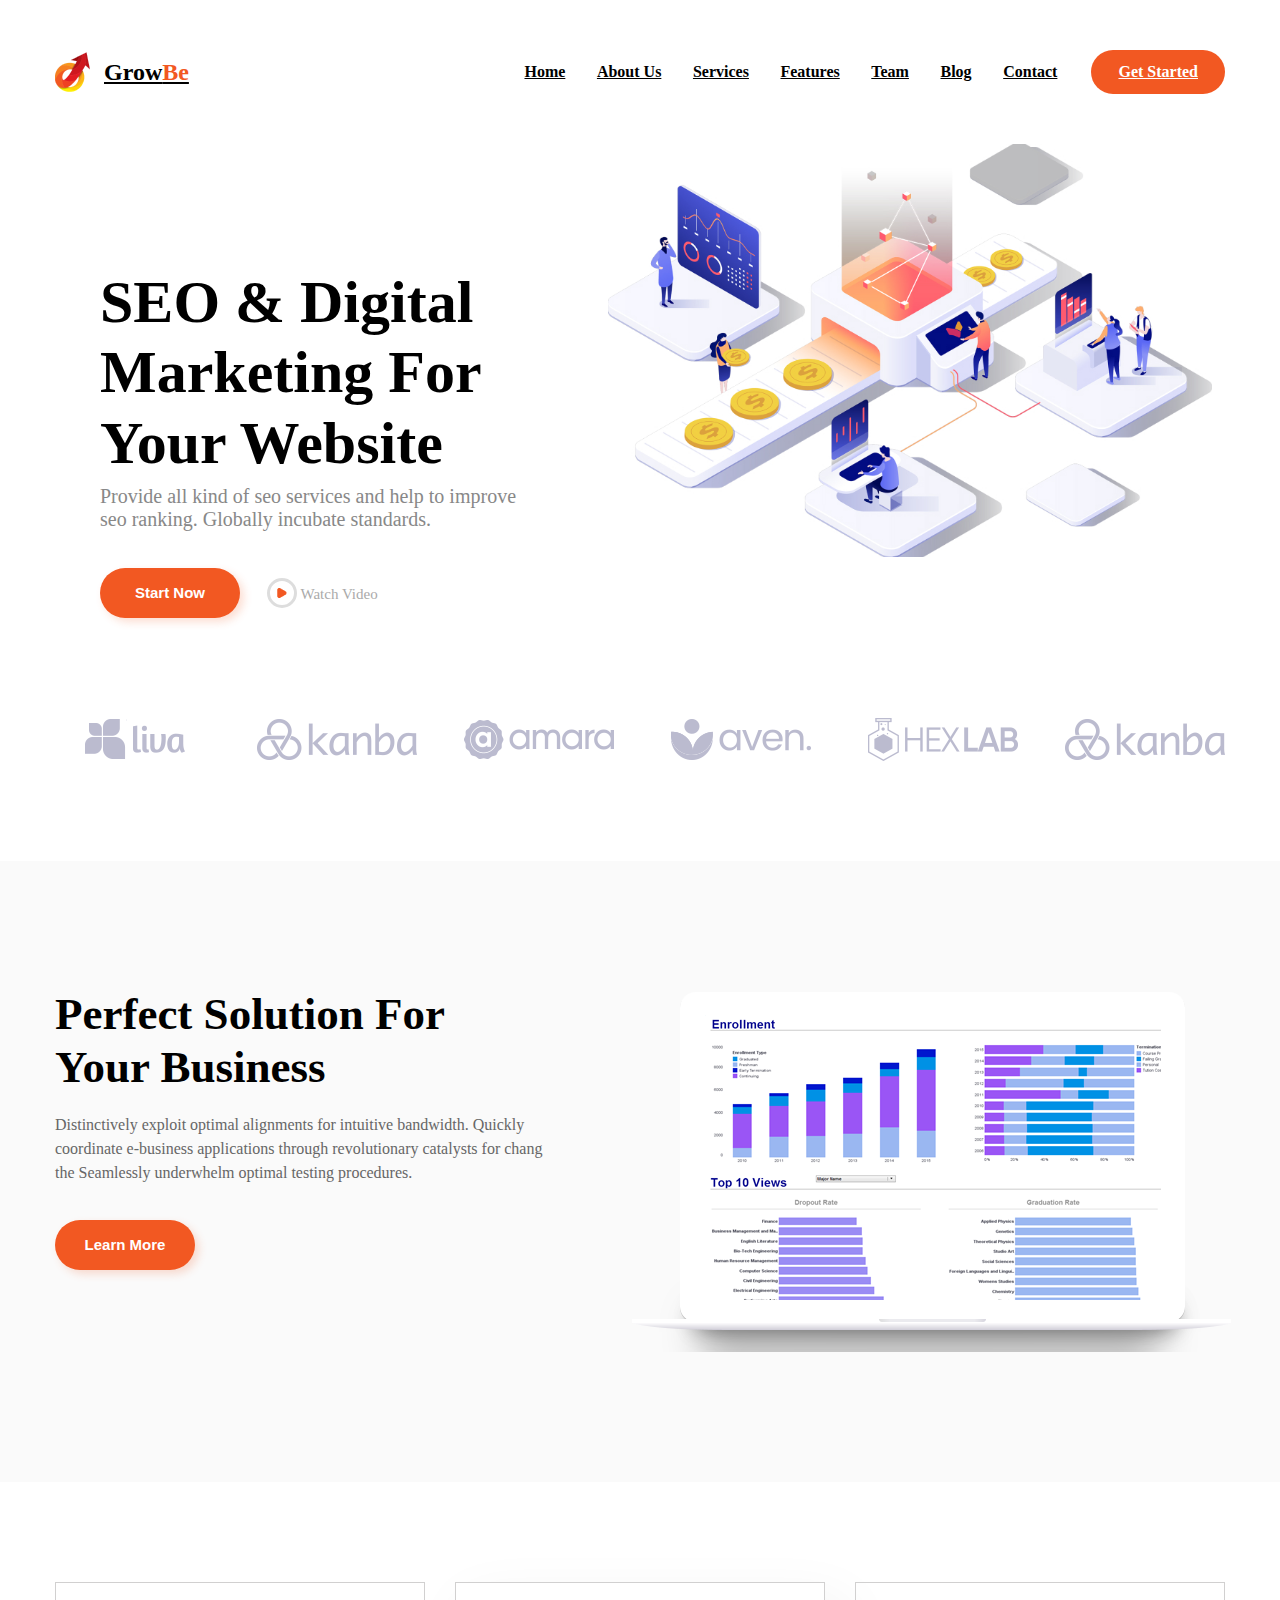
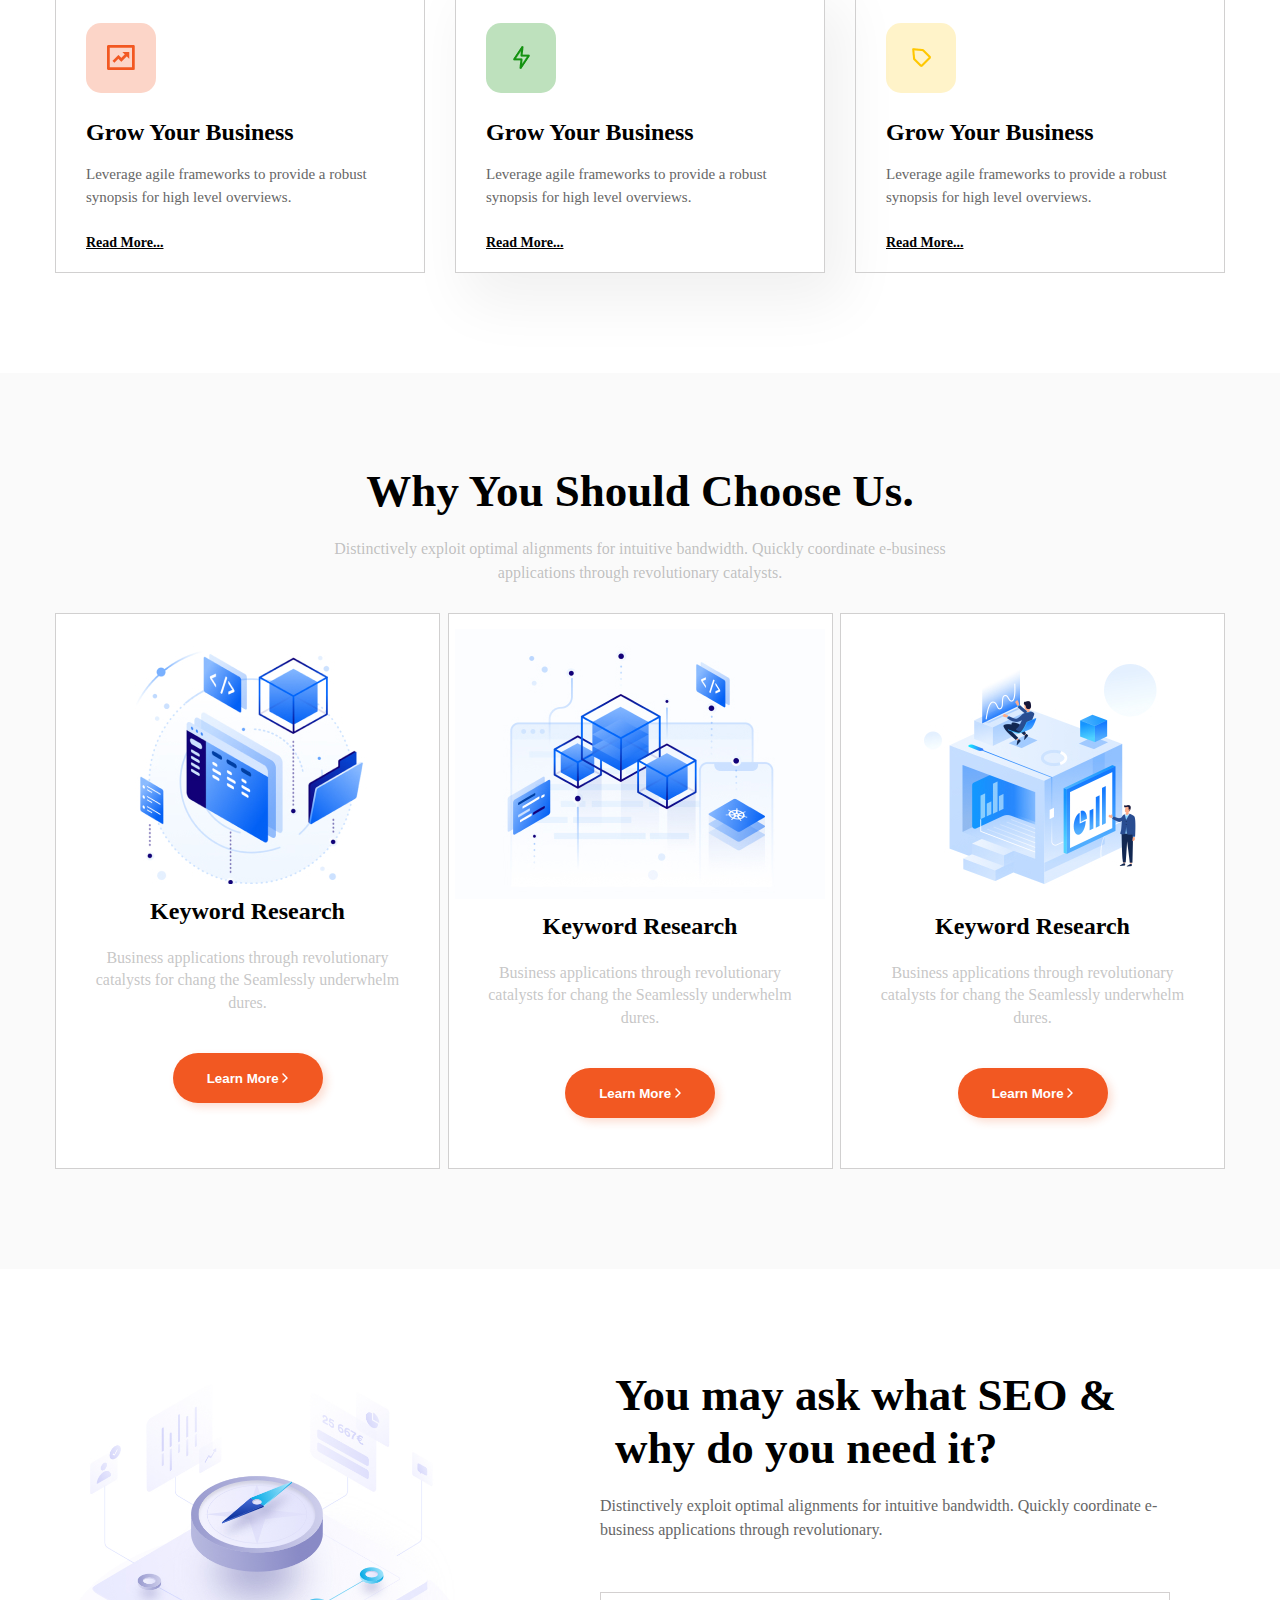
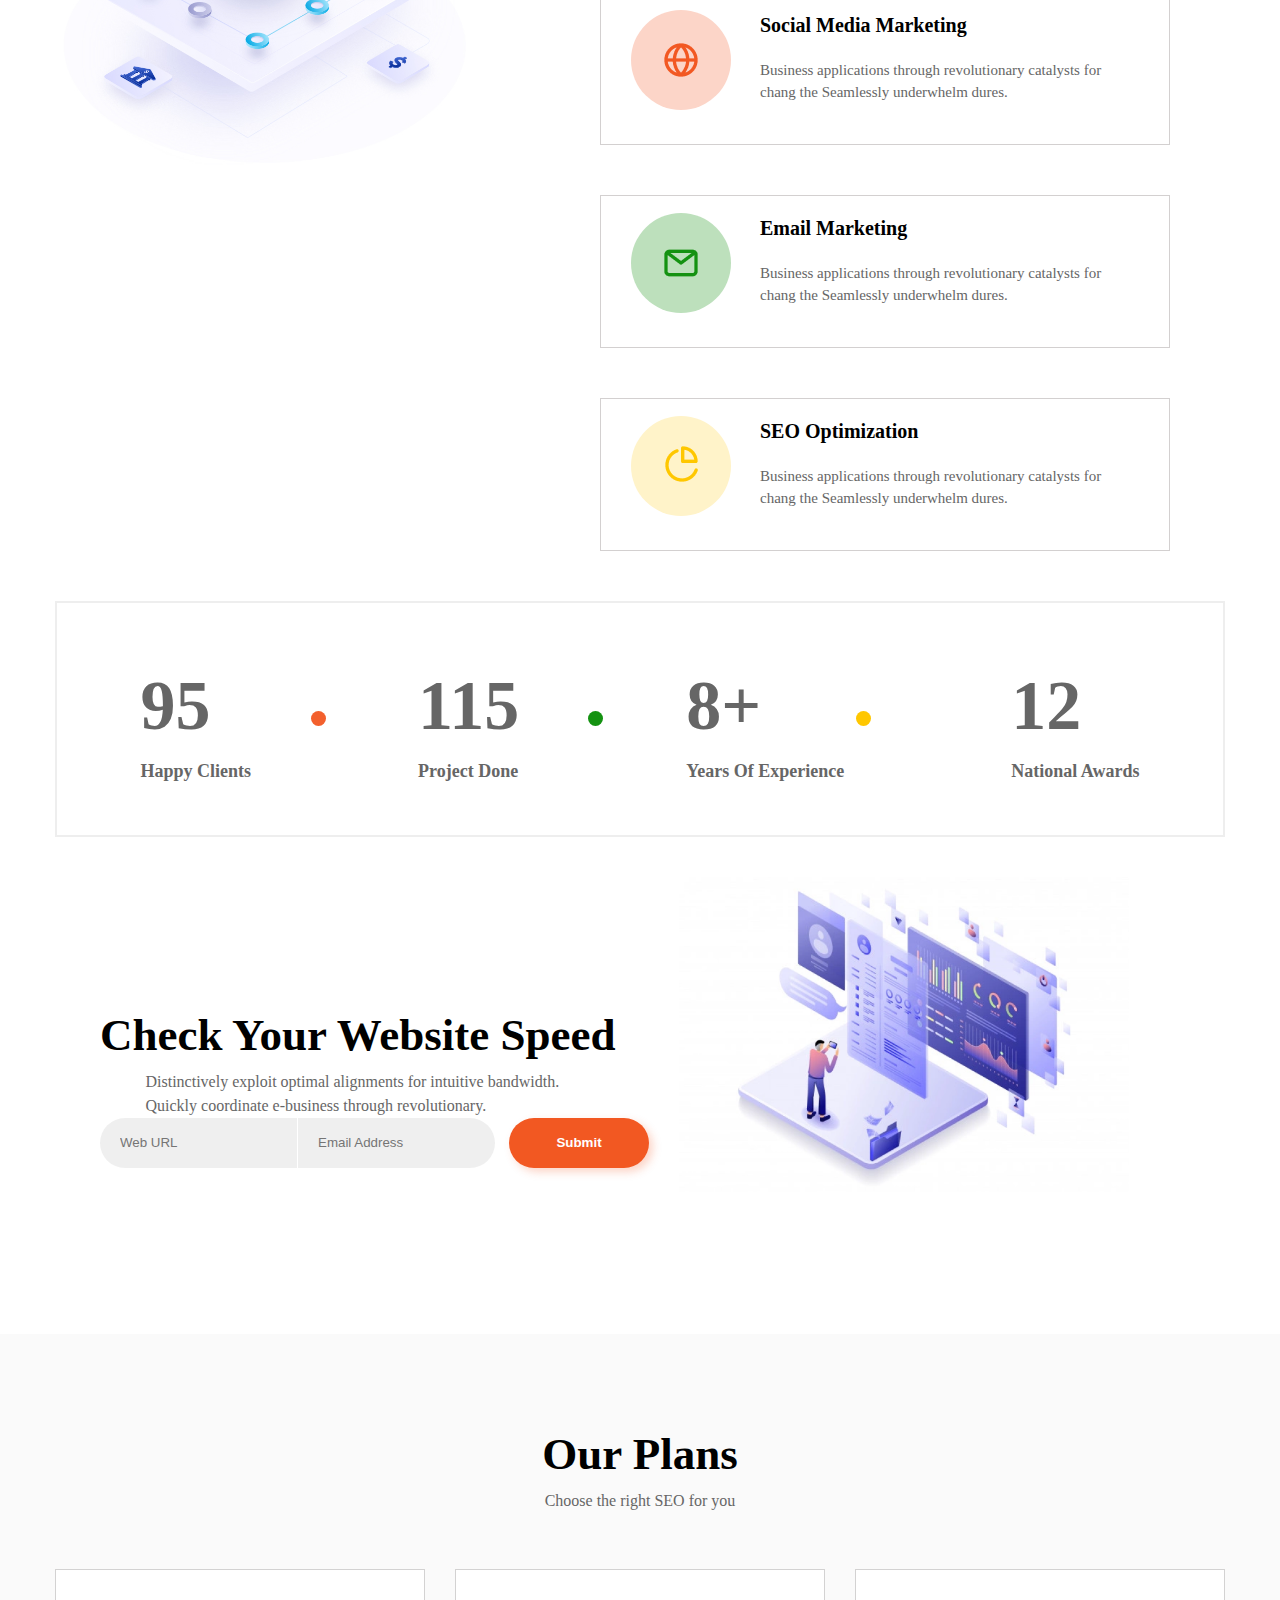
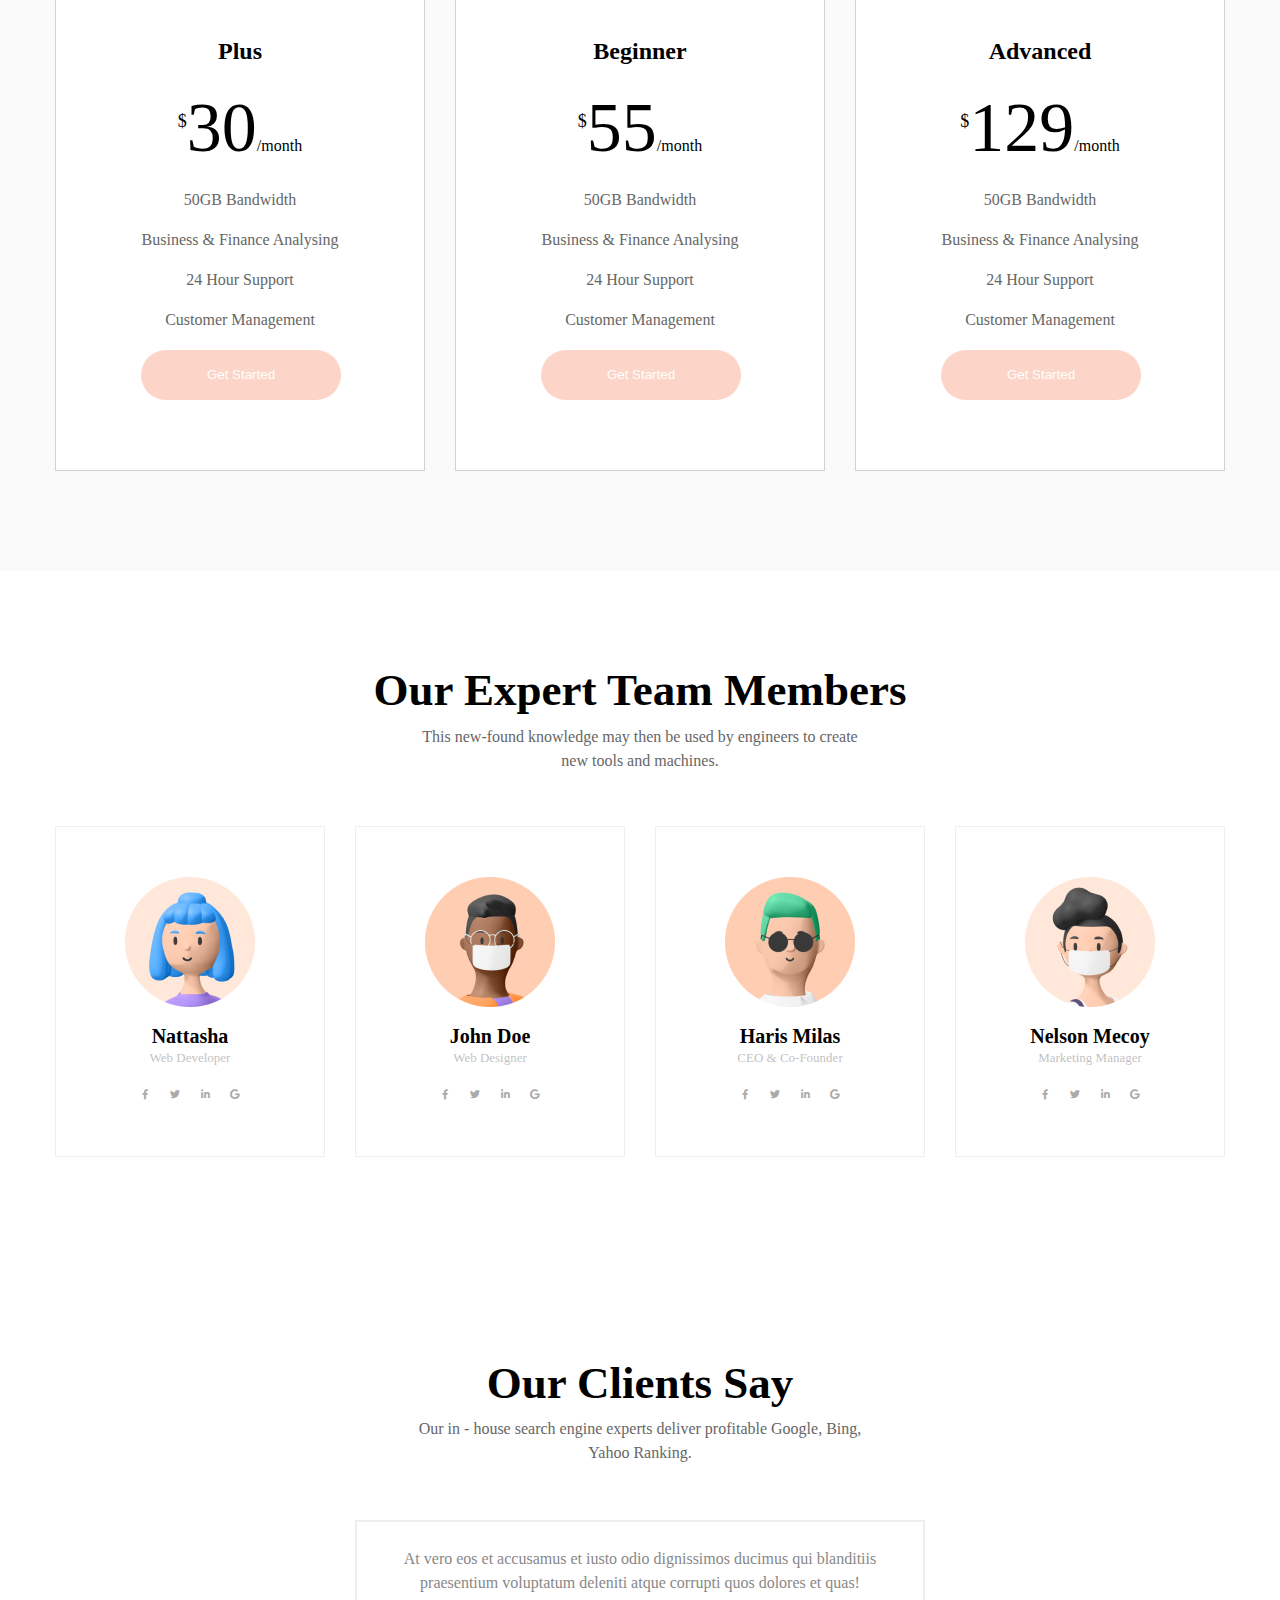
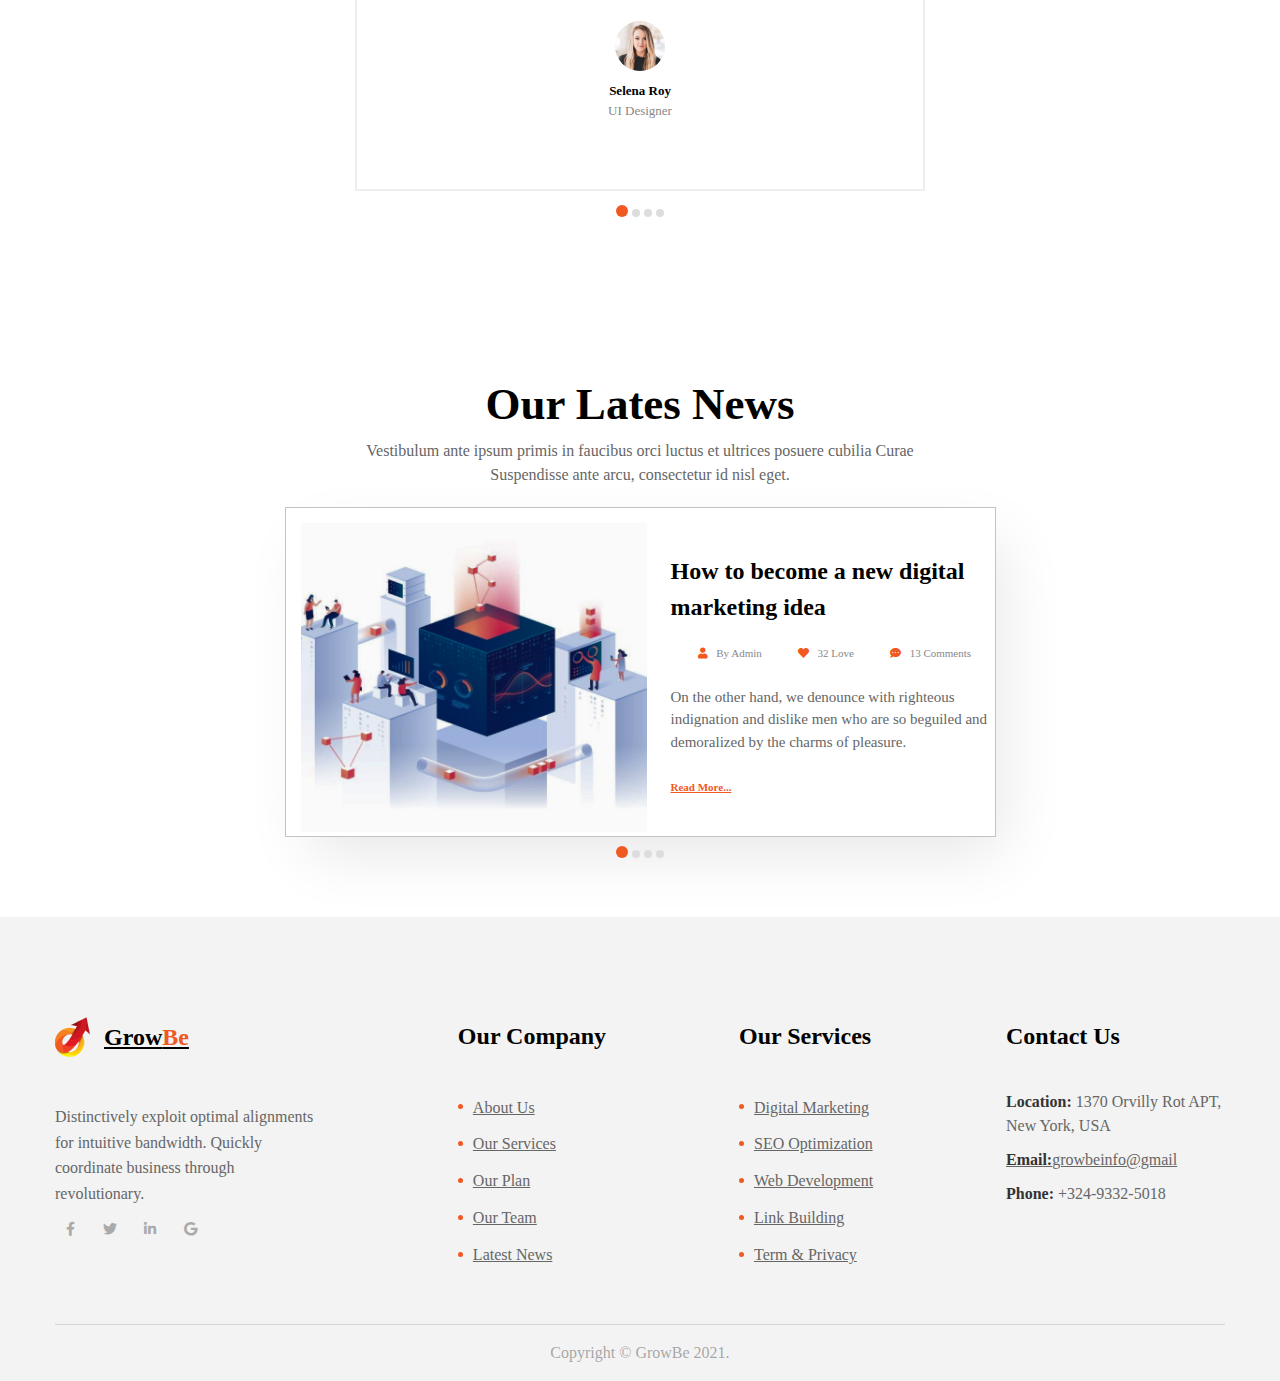
==== commit 1e746bbe: "Some padding changes" ====
--- a/index.html
+++ b/index.html
@@ -402,8 +402,7 @@
                <div class="inner">
                     <div class="feedback-items active">
                        <p class="feedback-text">At vero eos et accusamus et iusto odio dignissimos ducimus qui blanditiis praesentium voluptatum deleniti atque corrupti
-                         quos dolores et quas molestias excepturi sint 
-                         cupiditate non provident.
+                         quos dolores et quas!
                        </p> 
                          <div class="photo-client">
                              <img src="images/client2.png" alt="">
--- a/style/style.css
+++ b/style/style.css
@@ -1,9 +1,7 @@
 * {
     padding:0;
     margin:0;
-    box-sizing: border-box;
-    text-decoration: none;
-    list-style: none;
+    box-sizing: border-box;    list-style: none;
 }
 body {
     background: #fff;
@@ -925,6 +923,7 @@
     background: #fff;
     display: flex;
     border:1px solid rgb(196, 194, 194);
+    margin-top: 20px;
 }
 .slider2 .feedback-items {
     display: none !important;
@@ -985,7 +984,7 @@
    margin:24px 0; 
 }
 .slider2 .buttons {
-    bottom:-30px;
+    bottom:-45px;
 }
 .readMore {
     font-size: 11px;
